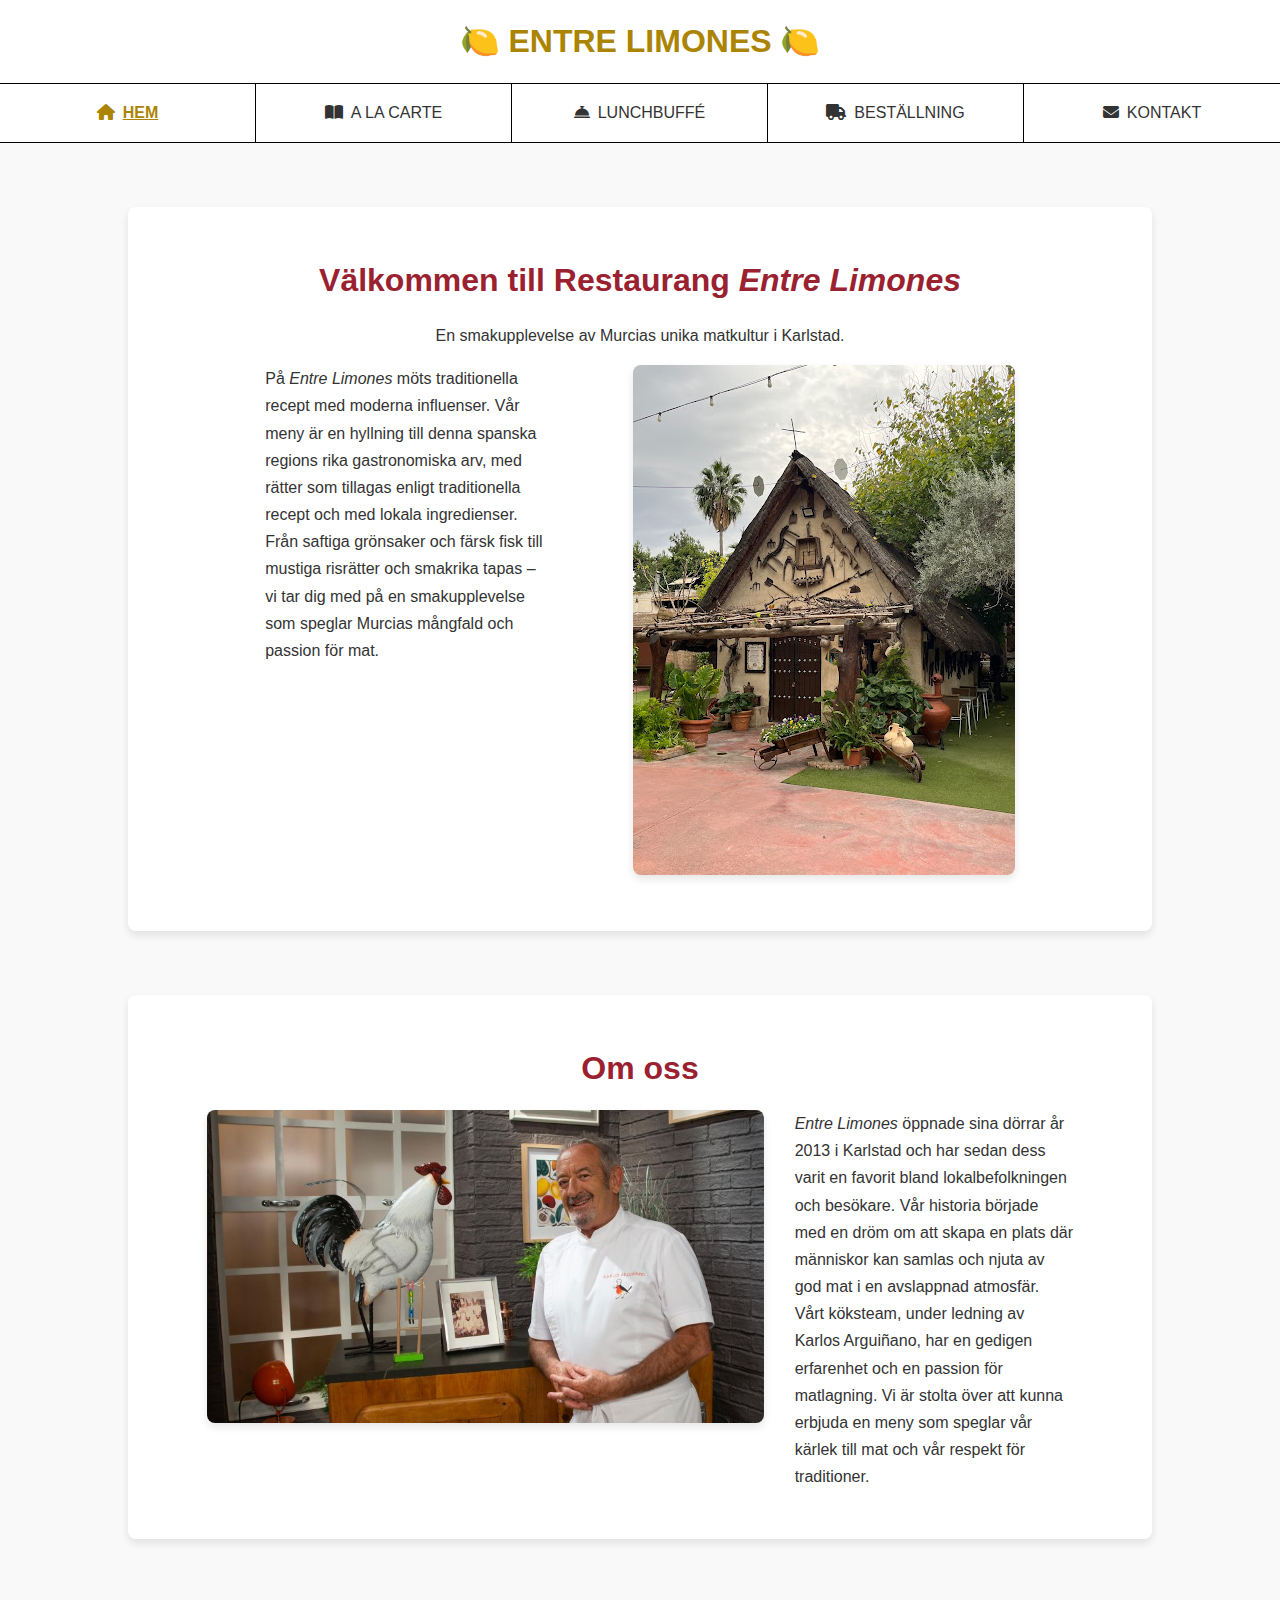
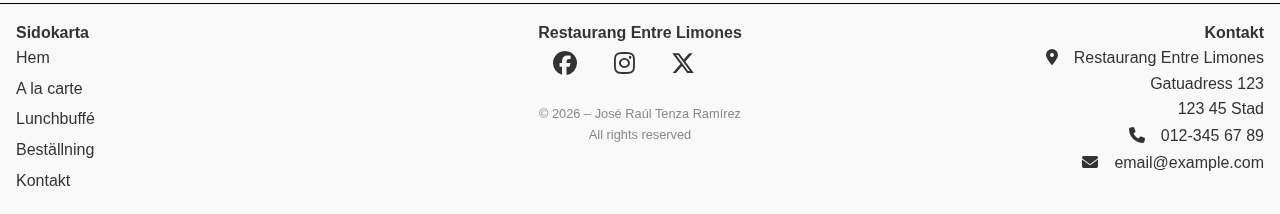
==== index.html @ 1cc20805 "Finish JSON and JS for menu, add a folder for html to the project" ====
<!DOCTYPE html>
<html lang="sv">
<head>
    <meta charset="UTF-8">
    <meta name="viewport" content="width=device-width, initial-scale=1.0">

    <link rel="stylesheet" href="https://cdnjs.cloudflare.com/ajax/libs/font-awesome/6.5.0/css/all.min.css">

    <link rel="stylesheet" href="./styles/index.css">
    <link rel="stylesheet" href="./styles/navbar-footer-styles.css">

    <script src="./scripts/script.js" defer></script>
    <script src="./scripts/navbar-script.js" defer></script>

    <title>Restaurang Entre Limones</title>
    
</head>

<body>

    <header class="header">
        <div class="logo-container">
            <a href="./index.html">
                <h1>🍋 Entre Limones 🍋</h1> <!-- Place for restaurant's logo -->
            </a>
        </div>
        <nav class="main-nav">
            <ul class="nav-list">
                <li class="nav-item">
                    <a href="./index.html" class="nav-link">
                        <i class="fas fa-home"></i>Hem
                    </a>
                </li>
                <li class="nav-item">
                    <a href="./HTML/menu.html" class="nav-link">
                        <i class="fas fa-book-open"></i>A la carte
                    </a>
                </li>
                <li class="nav-item">
                    <a href="./HTML/lunchbuffe.html" class="nav-link">
                        <i class="fas fa-concierge-bell"></i>Lunchbuffé
                    </a>
                </li>
                <li class="nav-item">
                    <a href="./HTML/order.html" class="nav-link">
                        <i class="fas fa-truck"></i>Beställning
                    </a>
                </li>
                <li class="nav-item">
                    <a href="./HTML/contact.html" class="nav-link">
                        <i class="fas fa-envelope"></i>Kontakt
                    </a>
                </li>
            </ul>
        </nav>
        <button class="nav-toggle" aria-label="Toggle Navigation" aria-expanded="false">
            <span class="line"></span>
            <span class="line"></span>
            <span class="line"></span>
        </button>
    </header>

    <main>

        <section class="presentation container">
            <h2>Välkommen till Restaurang <em>Entre Limones</em></h2>
            <p>En smakupplevelse av Murcias unika matkultur i Karlstad.</p>

            <div class="flex-container">

                <div class="presentation-text">
                    <p>På <em>Entre Limones</em> möts traditionella recept med moderna influenser. Vår meny är en hyllning till denna spanska regions rika gastronomiska arv, med rätter som tillagas enligt traditionella recept och med lokala ingredienser. Från saftiga grönsaker och färsk fisk till mustiga risrätter och smakrika tapas – vi tar dig med på en smakupplevelse som speglar Murcias mångfald och passion för mat.</p>
                </div>
                <div class="presentation img-comtainer">
                    <img src="./media/Barraca.jpeg" alt="Bild av typisk 'barraca' från Murcia">
                </div>

            </div>

        </section>

        <section class="about-us container">
            <h2>Om oss</h2>

            <div class="flex-container">

                <div class="about-us img-container">
                    <img src="./media/arguinano.jpeg" alt="Bild av kökschefen, Karlos Arguiñano">
                </div>
                <div class="about-us-text">
                    <p><em>Entre Limones</em> öppnade sina dörrar år 2013 i Karlstad och har sedan dess varit en favorit bland lokalbefolkningen och besökare. Vår historia började med en dröm om att skapa en plats där människor kan samlas och njuta av god mat i en avslappnad atmosfär.</p>
                    <p>Vårt köksteam, under ledning av Karlos Arguiñano, har en gedigen erfarenhet och en passion för matlagning. Vi är stolta över att kunna erbjuda en meny som speglar vår kärlek till mat och vår respekt för traditioner.</p>
                </div>

            </div>

        </section>
    
    </main>

    <footer>
        <div class="footer-container">

            <div class="footer-column-1">
                <h4>Sidokarta</h4>
                <ul class="footer-sidokarta">
                <li><a href="./index.html">Hem</a></li>
                <li><a href="./HTML/menu.html">A la carte</a></li>
                <li><a href="./HTML/lunchbuffe.html">Lunchbuffé</a></li>
                <li><a href="./HTML/order.html">Beställning</a></li>
                <li><a href="./HTML/contact.html">Kontakt</a></li>
                </ul>
            </div>
    
            <div class="footer-column-2">
                <h4>Restaurang Entre Limones</h4>
                <div class="social-icons">
                    <a href="https://www.facebook.com" target="_blank"><i class="fa-brands fa-facebook"></i></a>
                    <a href="https://www.instagram.com" target="_blank"><i class="fa-brands fa-instagram"></i></a>
                    <a href="https://www.x.com" target="_blank"><i class="fa-brands fa-x-twitter"></i></a>
                </div>
                <div class="copyright">
                    <p>&copy; <span id="copyright-year"></span> – José Raúl Tenza Ramírez<br>All rights reserved</p>
                </div>
            </div>

            <div class="footer-column-3">
                <h4>Kontakt</h4>
                <address>
                    <i class="fas fa-map-marker-alt"></i>Restaurang Entre Limones<br>
                    Gatuadress 123<br>
                    123 45 Stad<br>
                </address>
                <p><a href="tel:+46123456789"><i class="fas fa-phone"></i>012-345 67 89</a></p>
                <p><a href="mailto:email@example.com"><i class="fas fa-envelope"></i>email@example.com</a></p>
            </div>

        </div>
    </footer>

</body>
</html>
---- styles/index.css ----
* {
    box-sizing: border-box;
    margin: 0;
    padding: 0;
}

body {
    font-family: 'Arial', sans-serif;
    line-height: 1.6;
    background-color: #f9f9f9;
    color: #333;
    width: 100vw;
    min-height: 100vh;

}

/* ––– */

.container {
    width: 80%;
    max-width: 1200px;
    margin: 4em auto;
    padding: 3em;
    background-color: #fff;
    border-radius: 8px;
    box-shadow: 0 4px 8px rgba(0, 0, 0, 0.1);
}

h2 {
    color: #9a2130;
    padding-bottom: 1em;
    text-align: center;
    font-size: 2em;
    width: 100%;
}

p {
    line-height: 1.7;
}

em {
    font-style: italic;
}

section {
    padding-bottom: 3em;
}

.container {
    display: flex;
    flex-direction: column;
    align-items: center;
}

.presentation.container > h2,
.about-us.container > h2 {
    width: 100%;
    padding-bottom: 0.5em;
}

.presentation.container > p:first-of-type {
    text-align: center;
    width: 100%;
    padding-bottom: 1em;
}

.flex-container {
    display: flex;
    justify-content: space-evenly;
    align-items: flex-start;
    width: 100%;
}

.presentation-text,
.about-us-text {
    width: 30%;
    text-align: left;
}

.img-container {
    width: 60%;
}

img {
    max-width: 100%;
    height: auto;
    border-radius: 8px;
    box-shadow: 0 4px 8px rgba(0, 0, 0, 0.1);
}

/* Responsiv design */
@media (max-width: 768px) {
    .container {
        width: 90%;
        padding: 2em;
    }

    .flex-container {
        flex-direction: column;
    }

    .presentation-text,
    .about-us-text,
    .img-container {
        width: 100%;
    }

    .presentation-text,
    .about-us-text {
        padding-bottom: 1em;
    }
}
---- styles/navbar-footer-styles.css ----
/* –––––––– Navbar –––––––––––––– */
.header{
  display: flex;
  flex-direction: column;
  background-color: #fff;
  width: 100%;
  position: relative;
}

.header .logo-container{
  width: 100%;
  text-align: center;
  padding: 1em 0;
}

.logo-container a {
  text-align: center;
  text-decoration: none;
  text-transform: uppercase;
  color: #ab8402;
  transition: color 0.3s ease;
}

.logo-container a:hover {
  color: #ffc400;
}

.main-nav {
  width: 100%;
  display: flex;
}

.main-nav.active {
  display: flex;
  flex-direction: column;
  position: absolute;
  top: 100%;
  left: 0;
  width: 100%;
  background-color: transparent;
  backdrop-filter: blur(10px);
  z-index: 10;
}

.nav-list {
  width: 100%;
  display: grid;
  list-style: none;
  grid-template-columns: repeat(5, 1fr);
  grid-template-rows: 1fr;
  border-top: 1px solid #000;
  border-bottom: 1px solid #000;
  justify-content: space-between;
}

.nav-item {
  text-align: center;
  border-right: 1px solid #000;
}

.nav-item:last-child {
  border-right: none;
}

.nav-link {
  display: block;
  padding: 1em;
  text-decoration: none;
  text-transform: uppercase;
  color: inherit;
  transition: color 0.3s ease;
}

.nav-link i {
  margin-right: 0.5em;
}

.nav-link:hover{
  color: #ffc400;
}

.nav-link.current{
  color: #ab8402;
  text-decoration: underline;
  font-weight: bold;
}

.nav-toggle {
  display: none; /* Default hidden */
}

/* ––––––––– Footer ––––––––––––– */
footer {
  background-color: transparent;
  backdrop-filter: blur(10px);
  margin-top: 1em;
  padding: 1em;
  bottom: 0;
  width: 100%;
  z-index: 100;
  border-top: 1px solid black;
}

.footer-container {
  width: 100%;
  display: grid;
  grid-template-columns: repeat(3, 1fr);
}

.footer-column-1 {
  text-align: left;
}

.footer-column-2 {
  text-align: center;
}

.footer-column-3 {
  text-align: right;
}

footer h3 {
  padding-bottom: 0.6em;
  font-size: 1.2em;
}

.footer-sidokarta {
  list-style: none;
  padding: 0;
}

.footer-sidokarta li {
  margin-bottom: 5px;
}

.footer-sidokarta a {
  color: inherit;
  text-decoration: none;
}

.footer-sidokarta a:hover {
color: #ffc400;
}

.social-icons a {
  display: inline-block;
  margin-right: 2rem;
  font-size: 1.5em; /* Adjust icon size */
  color: inherit; /* Icon color */
}

.social-icons a:hover {
  color: #ffc400;
}

.copyright {
  font-size: 0.8em;
  color: #888;
  text-align: center;
  padding-top: 1.5em;
}

.footer-column-3 address {
  font-style: normal;
}
.footer-column-3 i {
  margin-right: 1rem; 
}

.footer-column-3 a {
  color: inherit;
  text-decoration: none;
  cursor: pointer;
}

.footer-column-3 a:hover {
  color: #ffc400;
}


/* –––––––––––– Responsive adjustments ––––––––––––––– */

/* Media query for smaller screens */
@media (max-width: 768px) {
  .header {
    width: 100%;
  }

  .logo-container {
    width: 100%;
    display: flex;
    justify-content: center;
  }

  .nav-list {
    display: none; /* Hidden for samll screens */
    transform: translateY(-100%); /* Initial off-screen position */
    opacity: 0;
    transition: transform 0.3s ease, opacity 0.3s ease;
  }

  .main-nav.active .nav-list {
    display: flex;
    flex-direction: column;
    width: 100%;
    transform: translateY(0); /* Bring menu into view */
    opacity: 1; /* Make menu visible */
    position: sticky;
    top: 0;
    background-color: transparent;
    backdrop-filter: blur(10px);
    z-index: 10;
    transition: transform 0.3s ease, opacity 0.3s ease;
  }

  .nav-item {
    border-bottom: 1px solid #000;
  }

  .nav-item:last-child {
    border-bottom: none;
  }
  
  .nav-link.current{
    color: #ab8402;
    text-decoration: underline;
    font-weight: bold;
  }
  
  .nav-toggle {
    display: flex;
    flex-direction: column;
    justify-content: space-between;
    background: transparent;
    border: none;
    cursor: pointer;
    padding: 0;
    width: 25px;
    height: 20px;
    position: fixed;
    left: 15px;
    top: 20px;
    z-index: 11;
  }

  .nav-toggle .line {
    width: 100%;
    height: 3px;
    background-color: #000;
    border-radius: 2px;
    transition: all 0.3s ease;
  }

  /* Hamburger to X animation */

  .nav-toggle.active .line:nth-child(1) {
    transform: rotate(45deg);
    transform-origin: top left;
  }

  .nav-toggle.active .line:nth-child(2) {
    width: 0;
  }

  .nav-toggle.active .line:nth-child(3) {
    transform: rotate(-45deg);
    transform-origin: bottom left;
  }

  /* Footer */

  footer {
    bottom: 0;
    padding: 0.9em;
    border-top: 1px solid black;
  }

  .footer-container {
    grid-template-columns: 1fr;
  }

  .footer-column-2,
  .footer-column-3 {
    text-align: center;
  }

  .footer-column-1 { /* Hide sitemap in smaller screens */
    display: none;
  }
}

/* Notes:
– Animación depegar nav-list en @media query
- nav-list sticky in @media query
 */
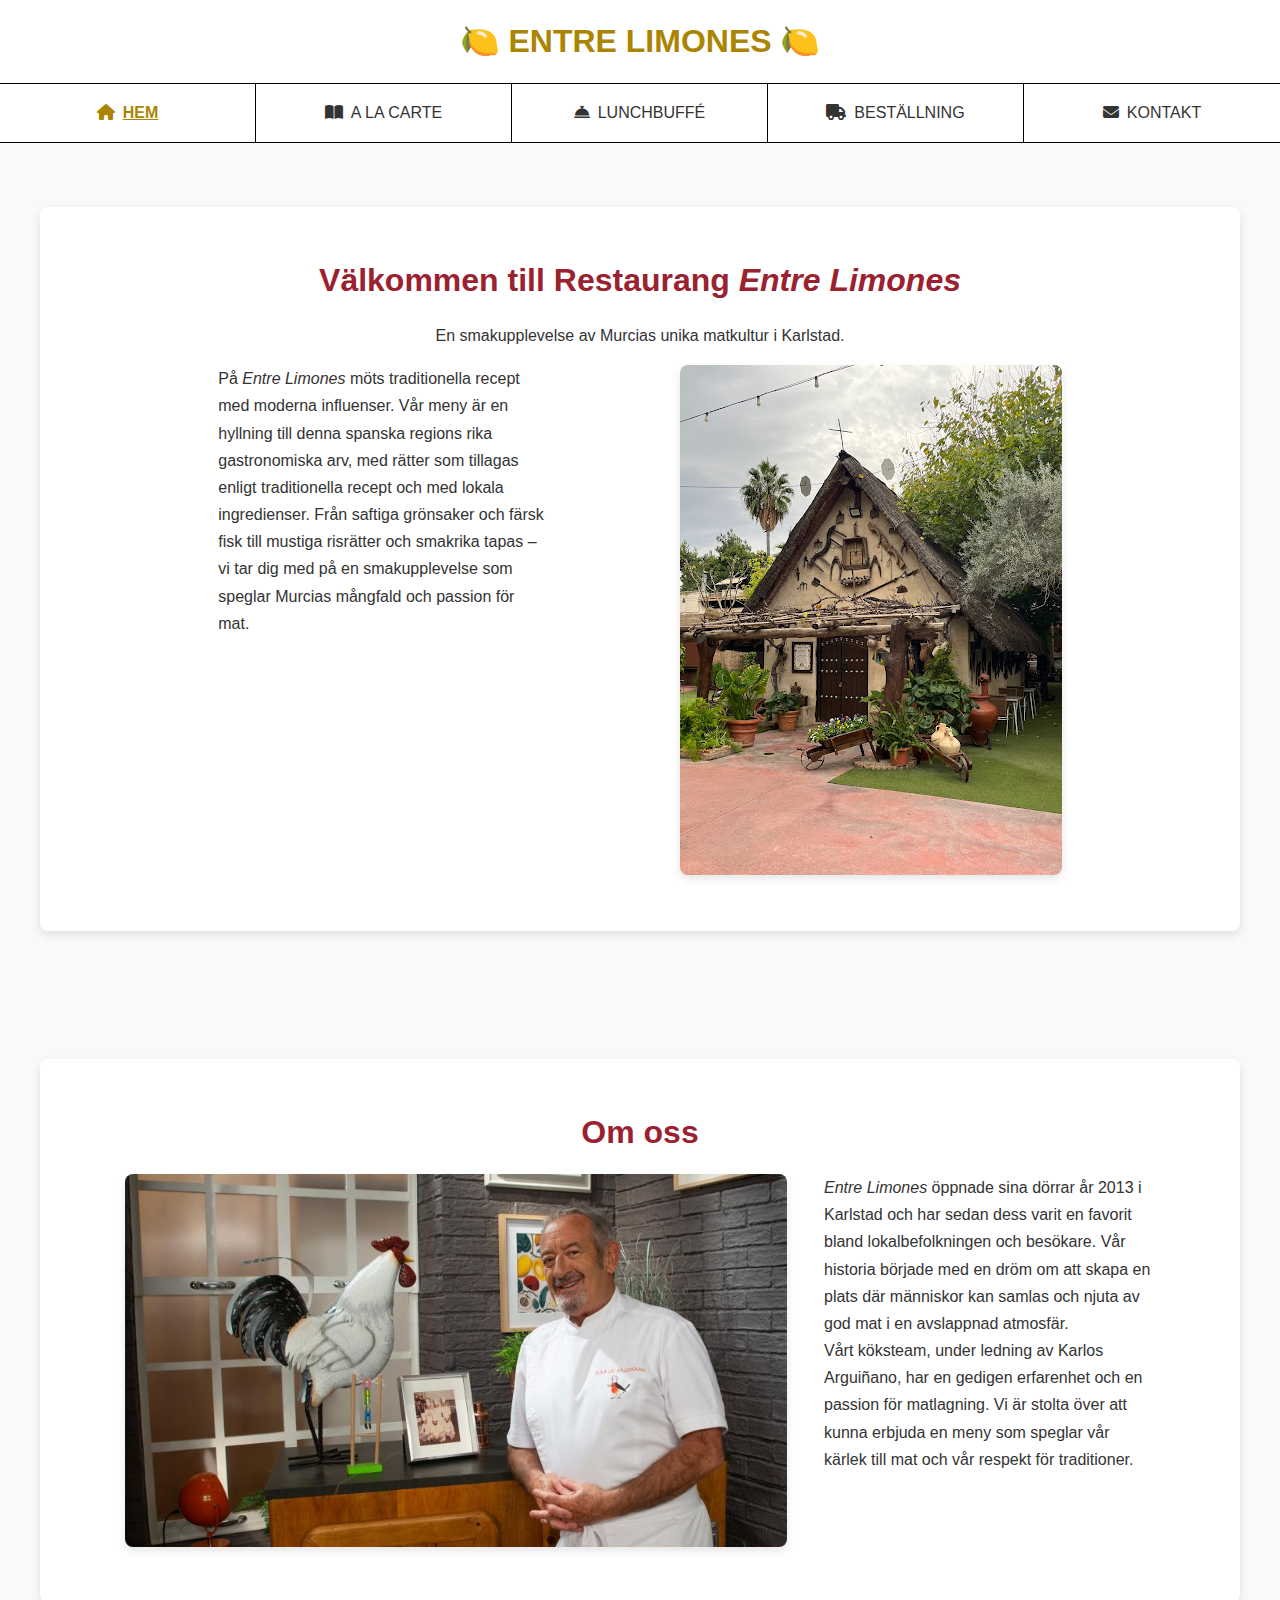
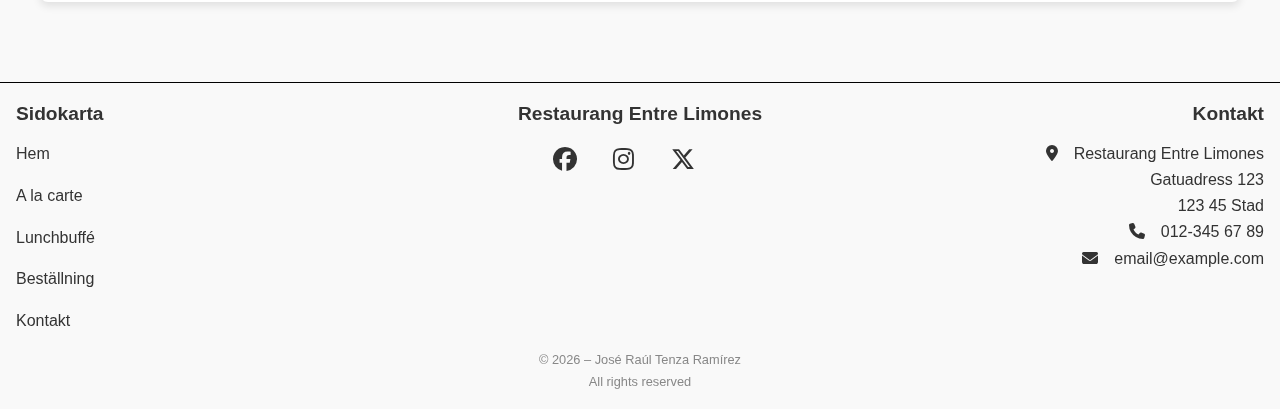
==== commit 54503a58: "fix minor details in footer and finish JS and JSON for lunchbuffe" ====
--- a/index.html
+++ b/index.html
@@ -113,14 +113,11 @@
             </div>
     
             <div class="footer-column-2">
-                <h4>Restaurang Entre Limones</h4>
+                <a href="./index.html"><h4>Restaurang Entre Limones</h4></a>
                 <div class="social-icons">
                     <a href="https://www.facebook.com" target="_blank"><i class="fa-brands fa-facebook"></i></a>
                     <a href="https://www.instagram.com" target="_blank"><i class="fa-brands fa-instagram"></i></a>
                     <a href="https://www.x.com" target="_blank"><i class="fa-brands fa-x-twitter"></i></a>
-                </div>
-                <div class="copyright">
-                    <p>&copy; <span id="copyright-year"></span> – José Raúl Tenza Ramírez<br>All rights reserved</p>
                 </div>
             </div>
 
@@ -136,7 +133,11 @@
             </div>
 
         </div>
+
+        <div class="copyright-container">
+            <p>&copy; <span id="copyright-year"></span> – José Raúl Tenza Ramírez<br>All rights reserved</p>
+        </div>
+        
     </footer>
-
 </body>
 </html>--- a/styles/index.css
+++ b/styles/index.css
@@ -14,10 +14,17 @@
 
 }
 
-/* ––– */
+main {
+    width: 100%;
+    display: flex;
+    justify-content: space-around;
+    flex-direction: column;
+}
+
+/* –––––––––– */
 
 .container {
-    width: 80%;
+    width: 85%;
     max-width: 1200px;
     margin: 4em auto;
     padding: 3em;
@@ -50,6 +57,7 @@
     display: flex;
     flex-direction: column;
     align-items: center;
+    width: 100%;
 }
 
 .presentation.container > h2,
--- a/styles/navbar-footer-styles.css
+++ b/styles/navbar-footer-styles.css
@@ -18,11 +18,11 @@
   text-decoration: none;
   text-transform: uppercase;
   color: #ab8402;
-  transition: color 0.3s ease;
 }
 
 .logo-container a:hover {
   color: #ffc400;
+  transition: color 0.3s ease;
 }
 
 .main-nav {
@@ -56,6 +56,7 @@
 .nav-item {
   text-align: center;
   border-right: 1px solid #000;
+  position: relative;
 }
 
 .nav-item:last-child {
@@ -68,18 +69,21 @@
   text-decoration: none;
   text-transform: uppercase;
   color: inherit;
-  transition: color 0.3s ease;
 }
 
 .nav-link i {
-  margin-right: 0.5em;
-}
-
-.nav-link:hover{
-  color: #ffc400;
-}
-
-.nav-link.current{
+  padding-right: 0.5em;
+}
+
+.nav-link:hover ,
+.dropdown-content a:hover{
+  color: #ffc400;
+  font-weight: bold;
+  cursor: pointer;
+  transition: color 0.3s ease;
+}
+
+.nav-link.current {
   color: #ab8402;
   text-decoration: underline;
   font-weight: bold;
@@ -89,8 +93,45 @@
   display: none; /* Default hidden */
 }
 
+/* Dropdown Styles */
+.dropdown-content {
+  display: none;
+  position: absolute;
+  background-color: transparent;
+  backdrop-filter: blur(10px);
+  width: 100%;
+  border: 1px solid #000;
+  box-shadow: 0px 8px 16px 0px rgba(0, 0, 0, 0.2);
+  z-index: 1;
+  left: 0;
+}
+
+.dropdown-content a {
+  color: inherit;
+  padding: 1em 1.3em;
+  text-decoration: none;
+  text-transform: uppercase;
+  display: block;
+  text-align: center;
+  border-bottom: 1px solid #000;
+}
+
+.dropdown-content a:last-child {
+  border-bottom: none;
+}
+
+.nav-item.dropdown:hover .dropdown-content {
+  display: block;
+}
+
+.nav-item.dropdown .nav-link {
+    cursor: pointer;
+}
+
+
 /* ––––––––– Footer ––––––––––––– */
 footer {
+  color: #333;
   background-color: transparent;
   backdrop-filter: blur(10px);
   margin-top: 1em;
@@ -105,6 +146,7 @@
   width: 100%;
   display: grid;
   grid-template-columns: repeat(3, 1fr);
+  gap: 20px;
 }
 
 .footer-column-1 {
@@ -119,9 +161,10 @@
   text-align: right;
 }
 
-footer h3 {
+footer h4 {
   padding-bottom: 0.6em;
   font-size: 1.2em;
+  margin-top: 0;
 }
 
 .footer-sidokarta {
@@ -130,7 +173,7 @@
 }
 
 .footer-sidokarta li {
-  margin-bottom: 5px;
+  margin-bottom: 1em;
 }
 
 .footer-sidokarta a {
@@ -139,44 +182,60 @@
 }
 
 .footer-sidokarta a:hover {
-color: #ffc400;
+  text-decoration: underline;
+  cursor: pointer;
+  color: #ffc400;
+  transition: text-decoration 0.3s ease;
+}
+
+.footer-column-2 a {
+  color: inherit;
+  text-decoration: none;
+}
+
+.footer-column-2 a:hover {
+  cursor: pointer;
+  color: #ffc400;
+  text-decoration: underline;
+  transition: color 0.3s ease;
 }
 
 .social-icons a {
   display: inline-block;
   margin-right: 2rem;
-  font-size: 1.5em; /* Adjust icon size */
-  color: inherit; /* Icon color */
+  font-size: 1.5em;
+  color: inherit;
 }
 
 .social-icons a:hover {
   color: #ffc400;
-}
-
-.copyright {
+  transition: color 0.3s ease;
+}
+
+.footer-column-3 address {
+  font-style: normal;
+}
+.footer-column-3 i {
+  margin-right: 1rem; 
+}
+
+.footer-column-3 a {
+  color: inherit;
+  text-decoration: none;
+}
+
+.footer-column-3 a:hover {
+  text-decoration: underline;
+  cursor: pointer;
+  color: #ffc400;
+  transition: color 0.3s ease;
+}
+
+.copyright-container {
   font-size: 0.8em;
   color: #888;
   text-align: center;
-  padding-top: 1.5em;
-}
-
-.footer-column-3 address {
-  font-style: normal;
-}
-.footer-column-3 i {
-  margin-right: 1rem; 
-}
-
-.footer-column-3 a {
-  color: inherit;
-  text-decoration: none;
-  cursor: pointer;
-}
-
-.footer-column-3 a:hover {
-  color: #ffc400;
-}
-
+}
 
 /* –––––––––––– Responsive adjustments ––––––––––––––– */
 
@@ -277,6 +336,7 @@
 
   .footer-container {
     grid-template-columns: 1fr;
+    gap: 10px;
   }
 
   .footer-column-2,
@@ -286,6 +346,10 @@
 
   .footer-column-1 { /* Hide sitemap in smaller screens */
     display: none;
+  }
+
+  .social-icons a {
+    margin-right: 1rem;
   }
 }
 
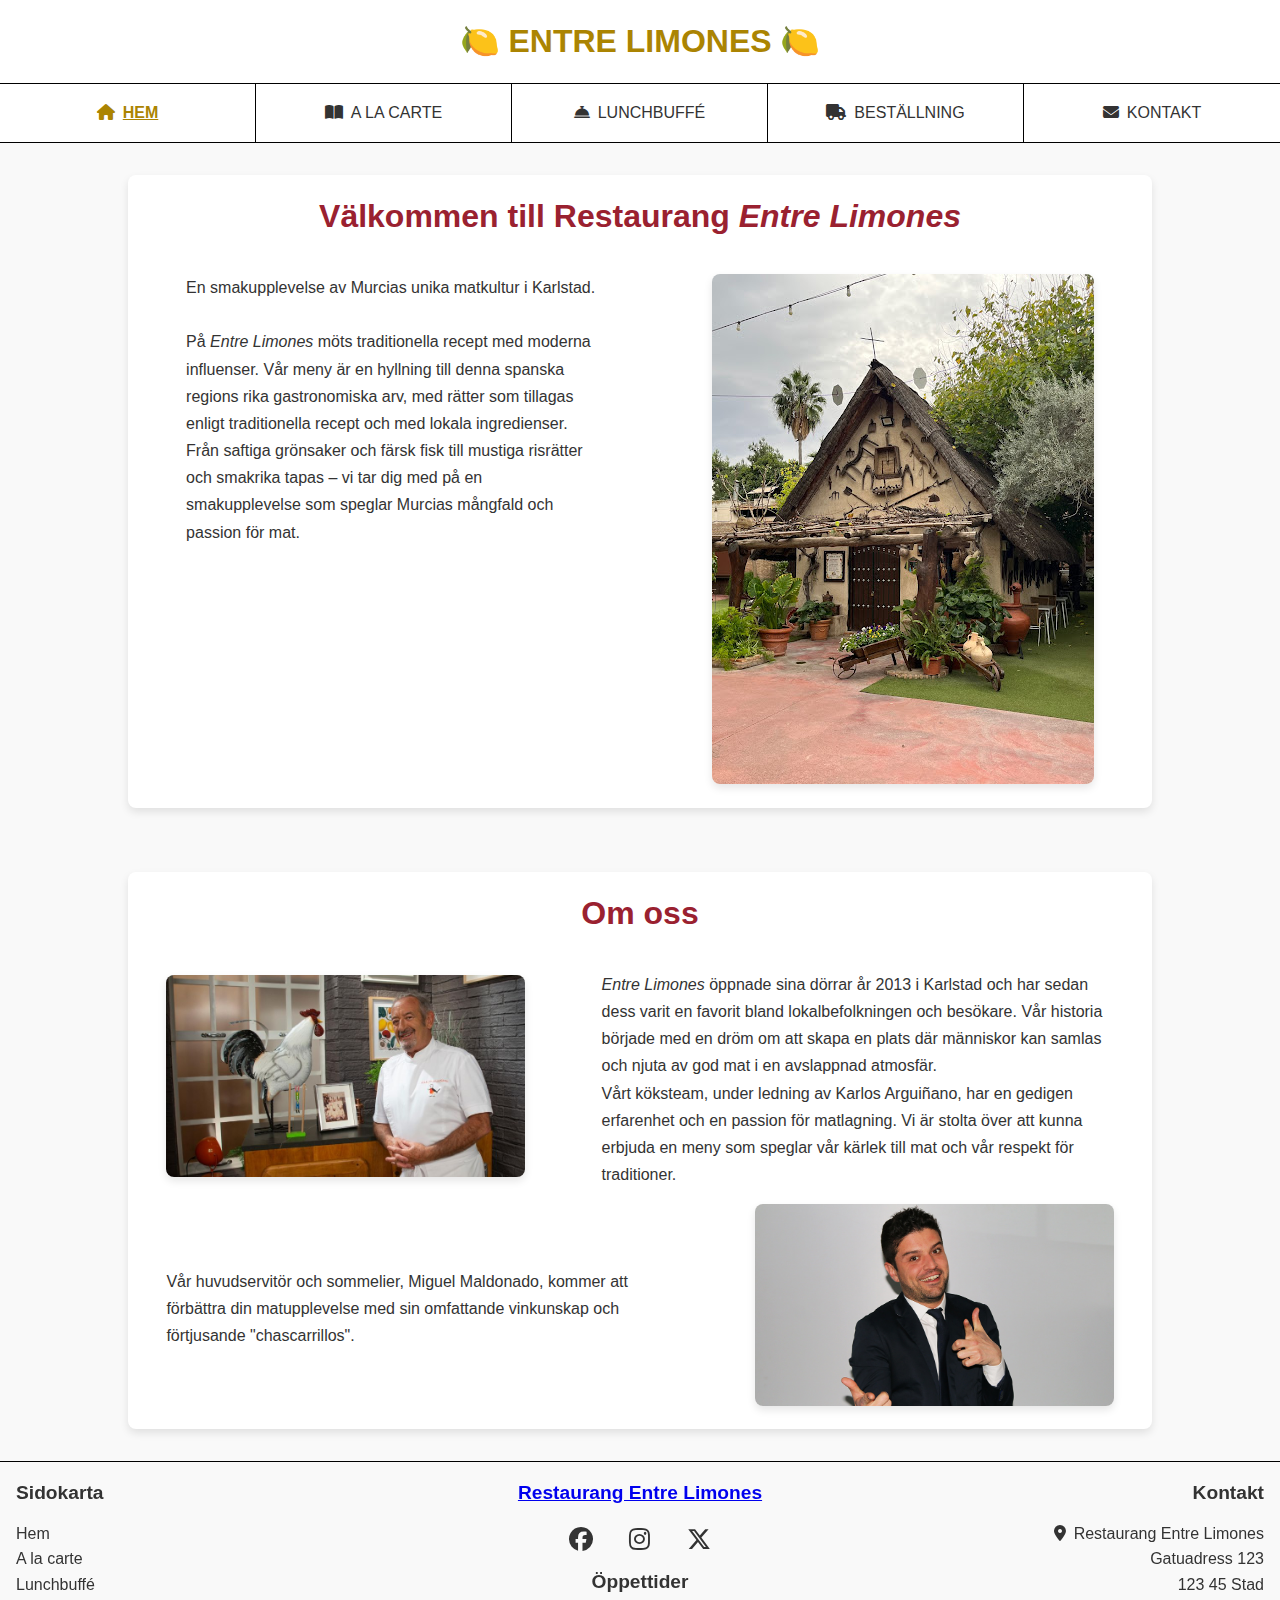
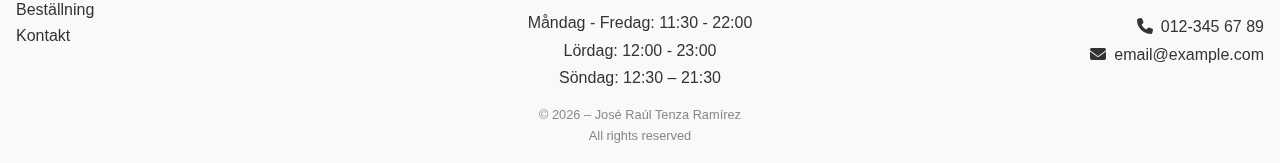
==== commit 45383803: "Add sommelier to index, fix layout footer and worked in navbar; and added drinks section to menu" ====
--- a/index.html
+++ b/index.html
@@ -9,7 +9,6 @@
     <link rel="stylesheet" href="./styles/index.css">
     <link rel="stylesheet" href="./styles/navbar-footer-styles.css">
 
-    <script src="./scripts/script.js" defer></script>
     <script src="./scripts/navbar-script.js" defer></script>
 
     <title>Restaurang Entre Limones</title>
@@ -31,9 +30,9 @@
                         <i class="fas fa-home"></i>Hem
                     </a>
                 </li>
-                <li class="nav-item">
+                <li class="nav-item dropdown">
                     <a href="./HTML/menu.html" class="nav-link">
-                        <i class="fas fa-book-open"></i>A la carte
+                        <i class="fas fa-book-open"></i>A la carte 
                     </a>
                 </li>
                 <li class="nav-item">
@@ -62,36 +61,51 @@
 
     <main>
 
-        <section class="presentation container">
+        <section class="presentation section-container">
             <h2>Välkommen till Restaurang <em>Entre Limones</em></h2>
-            <p>En smakupplevelse av Murcias unika matkultur i Karlstad.</p>
 
             <div class="flex-container">
-
                 <div class="presentation-text">
-                    <p>På <em>Entre Limones</em> möts traditionella recept med moderna influenser. Vår meny är en hyllning till denna spanska regions rika gastronomiska arv, med rätter som tillagas enligt traditionella recept och med lokala ingredienser. Från saftiga grönsaker och färsk fisk till mustiga risrätter och smakrika tapas – vi tar dig med på en smakupplevelse som speglar Murcias mångfald och passion för mat.</p>
+                    <p>
+                        En smakupplevelse av Murcias unika matkultur i Karlstad.
+                        <br><br>
+                        På <em>Entre Limones</em> möts traditionella recept med moderna influenser. 
+                        Vår meny är en hyllning till denna spanska regions rika gastronomiska arv, med rätter som tillagas enligt traditionella recept och med lokala ingredienser. 
+                        Från saftiga grönsaker och färsk fisk till mustiga risrätter och smakrika tapas – vi tar dig med på en smakupplevelse som speglar Murcias mångfald och passion för mat.
+                    </p>
                 </div>
-                <div class="presentation img-comtainer">
+                <div class="img-comtainer">
                     <img src="./media/Barraca.jpeg" alt="Bild av typisk 'barraca' från Murcia">
                 </div>
-
             </div>
 
         </section>
 
-        <section class="about-us container">
+        <section class="about-us section-container">
             <h2>Om oss</h2>
 
             <div class="flex-container">
-
-                <div class="about-us img-container">
+                <div class="img-container">
                     <img src="./media/arguinano.jpeg" alt="Bild av kökschefen, Karlos Arguiñano">
                 </div>
                 <div class="about-us-text">
-                    <p><em>Entre Limones</em> öppnade sina dörrar år 2013 i Karlstad och har sedan dess varit en favorit bland lokalbefolkningen och besökare. Vår historia började med en dröm om att skapa en plats där människor kan samlas och njuta av god mat i en avslappnad atmosfär.</p>
-                    <p>Vårt köksteam, under ledning av Karlos Arguiñano, har en gedigen erfarenhet och en passion för matlagning. Vi är stolta över att kunna erbjuda en meny som speglar vår kärlek till mat och vår respekt för traditioner.</p>
+                    <p>
+                        <em>Entre Limones</em> öppnade sina dörrar år 2013 i Karlstad och har sedan dess varit en favorit bland lokalbefolkningen och besökare. 
+                        Vår historia började med en dröm om att skapa en plats där människor kan samlas och njuta av god mat i en avslappnad atmosfär.
+                        <br>
+                        Vårt köksteam, under ledning av Karlos Arguiñano, har en gedigen erfarenhet och en passion för matlagning. 
+                        Vi är stolta över att kunna erbjuda en meny som speglar vår kärlek till mat och vår respekt för traditioner.
+                    </p>
                 </div>
+            </div>
 
+            <div class="flex-container">
+                <div class="about-us-text">
+                    <p>Vår huvudservitör och sommelier, Miguel Maldonado, kommer att förbättra din matupplevelse med sin omfattande vinkunskap och förtjusande "chascarrillos".</p>
+                </div>
+                <div class="img-container">
+                    <img src="./media/maldonado.jpeg" alt="Bild av sommelier, Miguel Maldonado">
+                </div>
             </div>
 
         </section>
@@ -99,11 +113,12 @@
     </main>
 
     <footer>
-        <div class="footer-container">
 
+        <div class="footer-columns-container">  
+            
             <div class="footer-column-1">
                 <h4>Sidokarta</h4>
-                <ul class="footer-sidokarta">
+                <ul class="footer-sitemap">
                 <li><a href="./index.html">Hem</a></li>
                 <li><a href="./HTML/menu.html">A la carte</a></li>
                 <li><a href="./HTML/lunchbuffe.html">Lunchbuffé</a></li>
@@ -113,11 +128,19 @@
             </div>
     
             <div class="footer-column-2">
-                <a href="./index.html"><h4>Restaurang Entre Limones</h4></a>
-                <div class="social-icons">
-                    <a href="https://www.facebook.com" target="_blank"><i class="fa-brands fa-facebook"></i></a>
-                    <a href="https://www.instagram.com" target="_blank"><i class="fa-brands fa-instagram"></i></a>
-                    <a href="https://www.x.com" target="_blank"><i class="fa-brands fa-x-twitter"></i></a>
+                <div class="footer-social">
+                    <a href="./index.html"><h4>Restaurang Entre Limones</h4></a>
+                    <div class="social-icons">
+                        <a href="https://www.facebook.com" target="_blank"><i class="fa-brands fa-facebook"></i></a>
+                        <a href="https://www.instagram.com" target="_blank"><i class="fa-brands fa-instagram"></i></a>
+                        <a href="https://www.x.com" target="_blank"><i class="fa-brands fa-x-twitter"></i></a>
+                    </div>
+                </div>
+                <div class="footer-oppening-hours">
+                    <h4>Öppettider</h4>
+                    <p>Måndag - Fredag: 11:30 - 22:00</p>
+                    <p>Lördag: 12:00 - 23:00</p>
+                    <p>Söndag: 12:30 – 21:30</p>
                 </div>
             </div>
 
--- a/styles/index.css
+++ b/styles/index.css
@@ -23,11 +23,14 @@
 
 /* –––––––––– */
 
-.container {
-    width: 85%;
+.section-container {
+    display: flex;
+    flex-direction: column;
+    align-items: center;
+    width: 80%;
     max-width: 1200px;
-    margin: 4em auto;
-    padding: 3em;
+    margin: 2em auto;
+    padding-top: 1em;
     background-color: #fff;
     border-radius: 8px;
     box-shadow: 0 4px 8px rgba(0, 0, 0, 0.1);
@@ -49,17 +52,6 @@
     font-style: italic;
 }
 
-section {
-    padding-bottom: 3em;
-}
-
-.container {
-    display: flex;
-    flex-direction: column;
-    align-items: center;
-    width: 100%;
-}
-
 .presentation.container > h2,
 .about-us.container > h2 {
     width: 100%;
@@ -74,19 +66,31 @@
 
 .flex-container {
     display: flex;
-    justify-content: space-evenly;
+    justify-content: space-around;
     align-items: flex-start;
     width: 100%;
+    padding-bottom: 1em;
 }
 
-.presentation-text,
+.flex-container:last-of-type {
+    padding-bottom: none;
+}
+
+.presentation-text {
+    width: 40%;
+    text-align: left;
+    align-self: flex-start;
+}
+
 .about-us-text {
-    width: 30%;
+    width: 50%;
     text-align: left;
+    align-self: center;
 }
 
 .img-container {
-    width: 60%;
+    width: 35%;
+    align-self: center;
 }
 
 img {
@@ -98,9 +102,9 @@
 
 /* Responsiv design */
 @media (max-width: 768px) {
-    .container {
+    .section-container {
         width: 90%;
-        padding: 2em;
+        padding: 1.3em;
     }
 
     .flex-container {
--- a/styles/navbar-footer-styles.css
+++ b/styles/navbar-footer-styles.css
@@ -4,6 +4,7 @@
   flex-direction: column;
   background-color: #fff;
   width: 100%;
+  height: 50%;
   position: relative;
 }
 
@@ -23,6 +24,14 @@
 .logo-container a:hover {
   color: #ffc400;
   transition: color 0.3s ease;
+}
+
+.nav-container {
+  height: 50%;
+  position: sticky;
+  top: 0;
+  z-index: 100;
+  background-color: #fff; /* <–– check */
 }
 
 .main-nav {
@@ -94,16 +103,47 @@
 }
 
 /* Dropdown Styles */
+.nav-item.dropdown {
+  display: flex;
+  justify-content: center;
+  position: relative;
+}
+
+.nav-link.dropbtn {
+  display: flex;
+  align-items: center;
+}
+
+.nav-link.dropbtn::after {
+  content: '';
+  width: 0;
+  height: 0;
+  border-left: 5px solid transparent;
+  border-right: 5px solid transparent;
+  border-top: 5px solid currentColor;
+  margin-left: .8em;
+  transition: transform 0.3s ease;
+}
+
+.nav-link.dropbtn[aria-expanded="true"]::after {
+  transform: rotate(180deg);
+}
+
+.nav-link.dropbtn i {
+  padding-right: 0.5em;
+}
+
 .dropdown-content {
   display: none;
   position: absolute;
+  top: 100%;
+  left: 0;
+  width: 100%;
   background-color: transparent;
   backdrop-filter: blur(10px);
-  width: 100%;
   border: 1px solid #000;
   box-shadow: 0px 8px 16px 0px rgba(0, 0, 0, 0.2);
-  z-index: 1;
-  left: 0;
+  z-index: 10;
 }
 
 .dropdown-content a {
@@ -120,10 +160,6 @@
   border-bottom: none;
 }
 
-.nav-item.dropdown:hover .dropdown-content {
-  display: block;
-}
-
 .nav-item.dropdown .nav-link {
     cursor: pointer;
 }
@@ -134,31 +170,23 @@
   color: #333;
   background-color: transparent;
   backdrop-filter: blur(10px);
-  margin-top: 1em;
   padding: 1em;
   bottom: 0;
   width: 100%;
   z-index: 100;
-  border-top: 1px solid black;
-}
-
-.footer-container {
-  width: 100%;
-  display: grid;
-  grid-template-columns: repeat(3, 1fr);
-  gap: 20px;
-}
-
-.footer-column-1 {
-  text-align: left;
-}
-
-.footer-column-2 {
-  text-align: center;
-}
-
+  border-top: 1px solid #000;
+}
+
+.footer-columns-container {
+  width: 100%;
+  display: flex;
+  justify-content: space-between;
+}
+
+.footer-column-1,
+.footer-column-2,
 .footer-column-3 {
-  text-align: right;
+  width: 33%;
 }
 
 footer h4 {
@@ -167,42 +195,42 @@
   margin-top: 0;
 }
 
-.footer-sidokarta {
+.footer-column-1 {
+  text-align: left;
+}
+
+.footer-sitemap {
   list-style: none;
   padding: 0;
 }
 
-.footer-sidokarta li {
-  margin-bottom: 1em;
-}
-
-.footer-sidokarta a {
+.footer-sitemap a {
   color: inherit;
   text-decoration: none;
 }
 
-.footer-sidokarta a:hover {
+.footer-sitemap a:hover {
   text-decoration: underline;
   cursor: pointer;
   color: #ffc400;
-  transition: text-decoration 0.3s ease;
-}
-
-.footer-column-2 a {
-  color: inherit;
-  text-decoration: none;
-}
-
-.footer-column-2 a:hover {
-  cursor: pointer;
-  color: #ffc400;
-  text-decoration: underline;
   transition: color 0.3s ease;
+}
+
+.footer-column-2 {
+  text-align: center;
+}
+
+.footer-social {
+  display: flex;
+  flex-direction: column;
+  align-items: center;
+  margin-bottom: .5em;
+  width: 100%;
 }
 
 .social-icons a {
   display: inline-block;
-  margin-right: 2rem;
+  margin: 0 1rem;
   font-size: 1.5em;
   color: inherit;
 }
@@ -212,11 +240,16 @@
   transition: color 0.3s ease;
 }
 
+.footer-column-3 {
+  text-align: right;
+}
+
 .footer-column-3 address {
   font-style: normal;
+  margin-bottom: 1em;
 }
 .footer-column-3 i {
-  margin-right: 1rem; 
+  margin-right: 0.5rem;
 }
 
 .footer-column-3 a {
@@ -232,10 +265,16 @@
 }
 
 .copyright-container {
+  display: flex;
+  flex-direction: column;
+  align-items: center;
   font-size: 0.8em;
   color: #888;
   text-align: center;
-}
+  width: 100%; 
+  margin-top: 1em;
+}
+
 
 /* –––––––––––– Responsive adjustments ––––––––––––––– */
 
@@ -328,32 +367,44 @@
 
   /* Footer */
 
-  footer {
-    bottom: 0;
-    padding: 0.9em;
-    border-top: 1px solid black;
-  }
-
-  .footer-container {
-    grid-template-columns: 1fr;
-    gap: 10px;
-  }
-
-  .footer-column-2,
-  .footer-column-3 {
+  .footer-columns-container {
+    flex-direction: column;
+    width: 100%;
+}
+
+.footer-column-1,
+.footer-column-2,
+.footer-column-3 {
+    width: 100%;
     text-align: center;
-  }
-
-  .footer-column-1 { /* Hide sitemap in smaller screens */
-    display: none;
-  }
-
-  .social-icons a {
-    margin-right: 1rem;
-  }
+}
+
+.footer-column-3 address {
+    text-align: center;
+}
+
+.footer-social {
+    order: 1;
+}
+
+.footer-oppening-hours {
+    order: 2;
+    margin-bottom: 1em;
+}
+
+.footer-column-3 {
+    order: 3;
+}
+
+.copyright-container {
+    order: 4;
+}
+
+.footer-column-1 {
+    display: none; /* Hide sitemap on mobiles */
+}
 }
 
 /* Notes:
 – Animación depegar nav-list en @media query
-- nav-list sticky in @media query
- */+- Sticky nav bar not working both in large and small screens */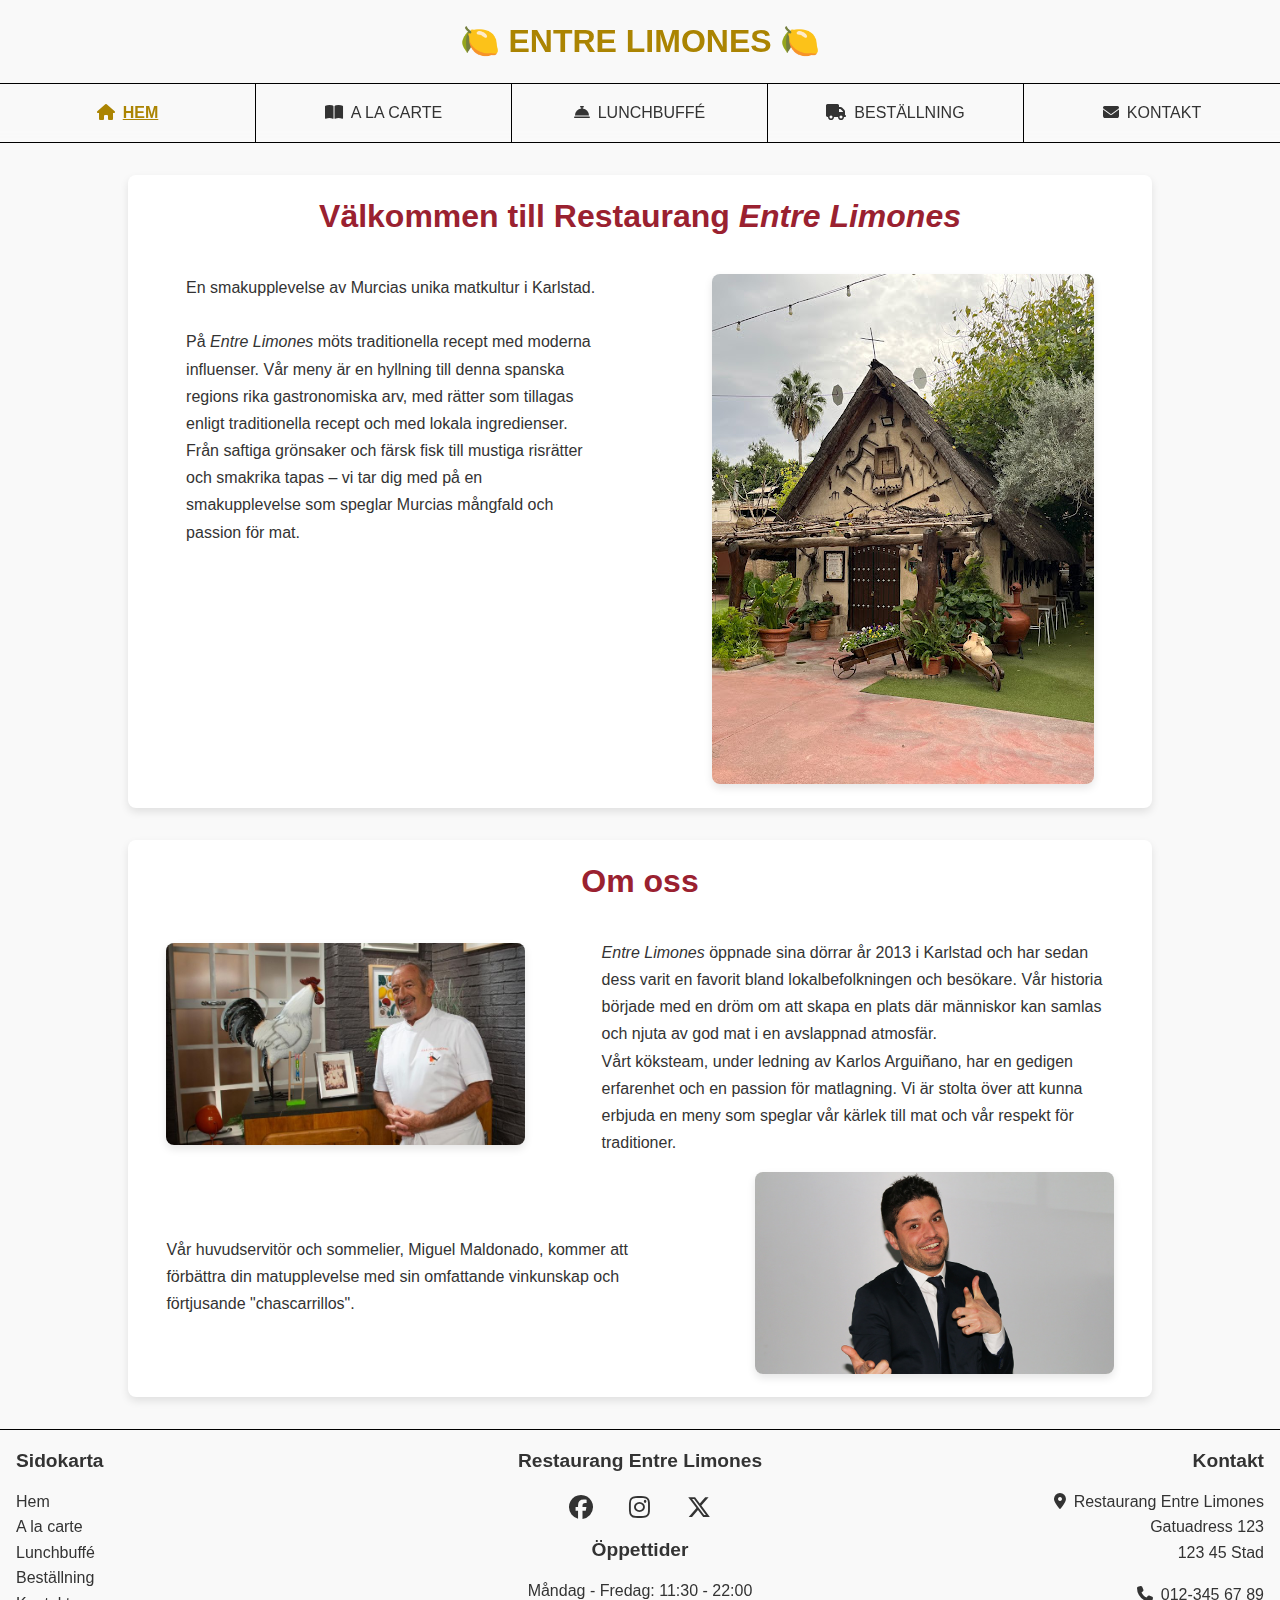
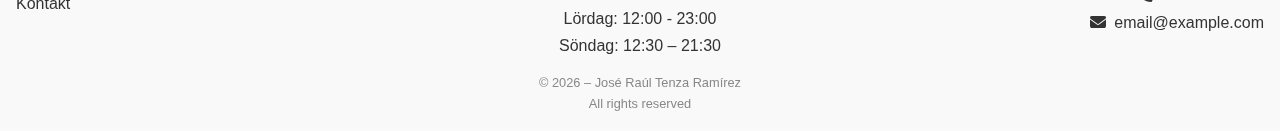
==== commit c8194946: "Add order JS and HTML, work in index, menu and lunchbuffe styles" ====
--- a/index.html
+++ b/index.html
@@ -61,7 +61,7 @@
 
     <main>
 
-        <section class="presentation section-container">
+        <section class="presentation">
             <h2>Välkommen till Restaurang <em>Entre Limones</em></h2>
 
             <div class="flex-container">
@@ -81,7 +81,7 @@
 
         </section>
 
-        <section class="about-us section-container">
+        <section class="about-us">
             <h2>Om oss</h2>
 
             <div class="flex-container">
--- a/styles/index.css
+++ b/styles/index.css
@@ -23,17 +23,21 @@
 
 /* –––––––––– */
 
-.section-container {
+section {
     display: flex;
     flex-direction: column;
     align-items: center;
     width: 80%;
     max-width: 1200px;
-    margin: 2em auto;
+    margin: 2em auto 0 auto;
     padding-top: 1em;
     background-color: #fff;
     border-radius: 8px;
     box-shadow: 0 4px 8px rgba(0, 0, 0, 0.1);
+}
+
+section:last-of-type {
+    margin-bottom: 2em;
 }
 
 h2 {
@@ -50,12 +54,6 @@
 
 em {
     font-style: italic;
-}
-
-.presentation.container > h2,
-.about-us.container > h2 {
-    width: 100%;
-    padding-bottom: 0.5em;
 }
 
 .presentation.container > p:first-of-type {
--- a/styles/navbar-footer-styles.css
+++ b/styles/navbar-footer-styles.css
@@ -2,9 +2,9 @@
 .header{
   display: flex;
   flex-direction: column;
-  background-color: #fff;
-  width: 100%;
-  height: 50%;
+  background-color: transparent;
+  backdrop-filter: blur(10px);
+  width: 100%;
   position: relative;
 }
 
@@ -24,14 +24,6 @@
 .logo-container a:hover {
   color: #ffc400;
   transition: color 0.3s ease;
-}
-
-.nav-container {
-  height: 50%;
-  position: sticky;
-  top: 0;
-  z-index: 100;
-  background-color: #fff; /* <–– check */
 }
 
 .main-nav {
@@ -46,8 +38,8 @@
   top: 100%;
   left: 0;
   width: 100%;
-  background-color: transparent;
-  backdrop-filter: blur(10px);
+  background-color: inherit;
+  backdrop-filter:inherit;
   z-index: 10;
 }
 
@@ -84,8 +76,7 @@
   padding-right: 0.5em;
 }
 
-.nav-link:hover ,
-.dropdown-content a:hover{
+.nav-link:hover {
   color: #ffc400;
   font-weight: bold;
   cursor: pointer;
@@ -102,70 +93,8 @@
   display: none; /* Default hidden */
 }
 
-/* Dropdown Styles */
-.nav-item.dropdown {
-  display: flex;
-  justify-content: center;
-  position: relative;
-}
-
-.nav-link.dropbtn {
-  display: flex;
-  align-items: center;
-}
-
-.nav-link.dropbtn::after {
-  content: '';
-  width: 0;
-  height: 0;
-  border-left: 5px solid transparent;
-  border-right: 5px solid transparent;
-  border-top: 5px solid currentColor;
-  margin-left: .8em;
-  transition: transform 0.3s ease;
-}
-
-.nav-link.dropbtn[aria-expanded="true"]::after {
-  transform: rotate(180deg);
-}
-
-.nav-link.dropbtn i {
-  padding-right: 0.5em;
-}
-
-.dropdown-content {
-  display: none;
-  position: absolute;
-  top: 100%;
-  left: 0;
-  width: 100%;
-  background-color: transparent;
-  backdrop-filter: blur(10px);
-  border: 1px solid #000;
-  box-shadow: 0px 8px 16px 0px rgba(0, 0, 0, 0.2);
-  z-index: 10;
-}
-
-.dropdown-content a {
-  color: inherit;
-  padding: 1em 1.3em;
-  text-decoration: none;
-  text-transform: uppercase;
-  display: block;
-  text-align: center;
-  border-bottom: 1px solid #000;
-}
-
-.dropdown-content a:last-child {
-  border-bottom: none;
-}
-
-.nav-item.dropdown .nav-link {
-    cursor: pointer;
-}
-
-
 /* ––––––––– Footer ––––––––––––– */
+
 footer {
   color: #333;
   background-color: transparent;
@@ -210,7 +139,6 @@
 }
 
 .footer-sitemap a:hover {
-  text-decoration: underline;
   cursor: pointer;
   color: #ffc400;
   transition: color 0.3s ease;
@@ -226,6 +154,17 @@
   align-items: center;
   margin-bottom: .5em;
   width: 100%;
+}
+
+.footer-social a {
+  color: inherit;
+  text-decoration: none;
+}
+
+.footer-social a:hover {
+  cursor: pointer;
+  color: #ffc400;
+  transition: color 0.3s ease;
 }
 
 .social-icons a {
@@ -236,6 +175,7 @@
 }
 
 .social-icons a:hover {
+  cursor: pointer;
   color: #ffc400;
   transition: color 0.3s ease;
 }
@@ -258,7 +198,6 @@
 }
 
 .footer-column-3 a:hover {
-  text-decoration: underline;
   cursor: pointer;
   color: #ffc400;
   transition: color 0.3s ease;
@@ -303,12 +242,8 @@
     width: 100%;
     transform: translateY(0); /* Bring menu into view */
     opacity: 1; /* Make menu visible */
-    position: sticky;
-    top: 0;
     background-color: transparent;
     backdrop-filter: blur(10px);
-    z-index: 10;
-    transition: transform 0.3s ease, opacity 0.3s ease;
   }
 
   .nav-item {
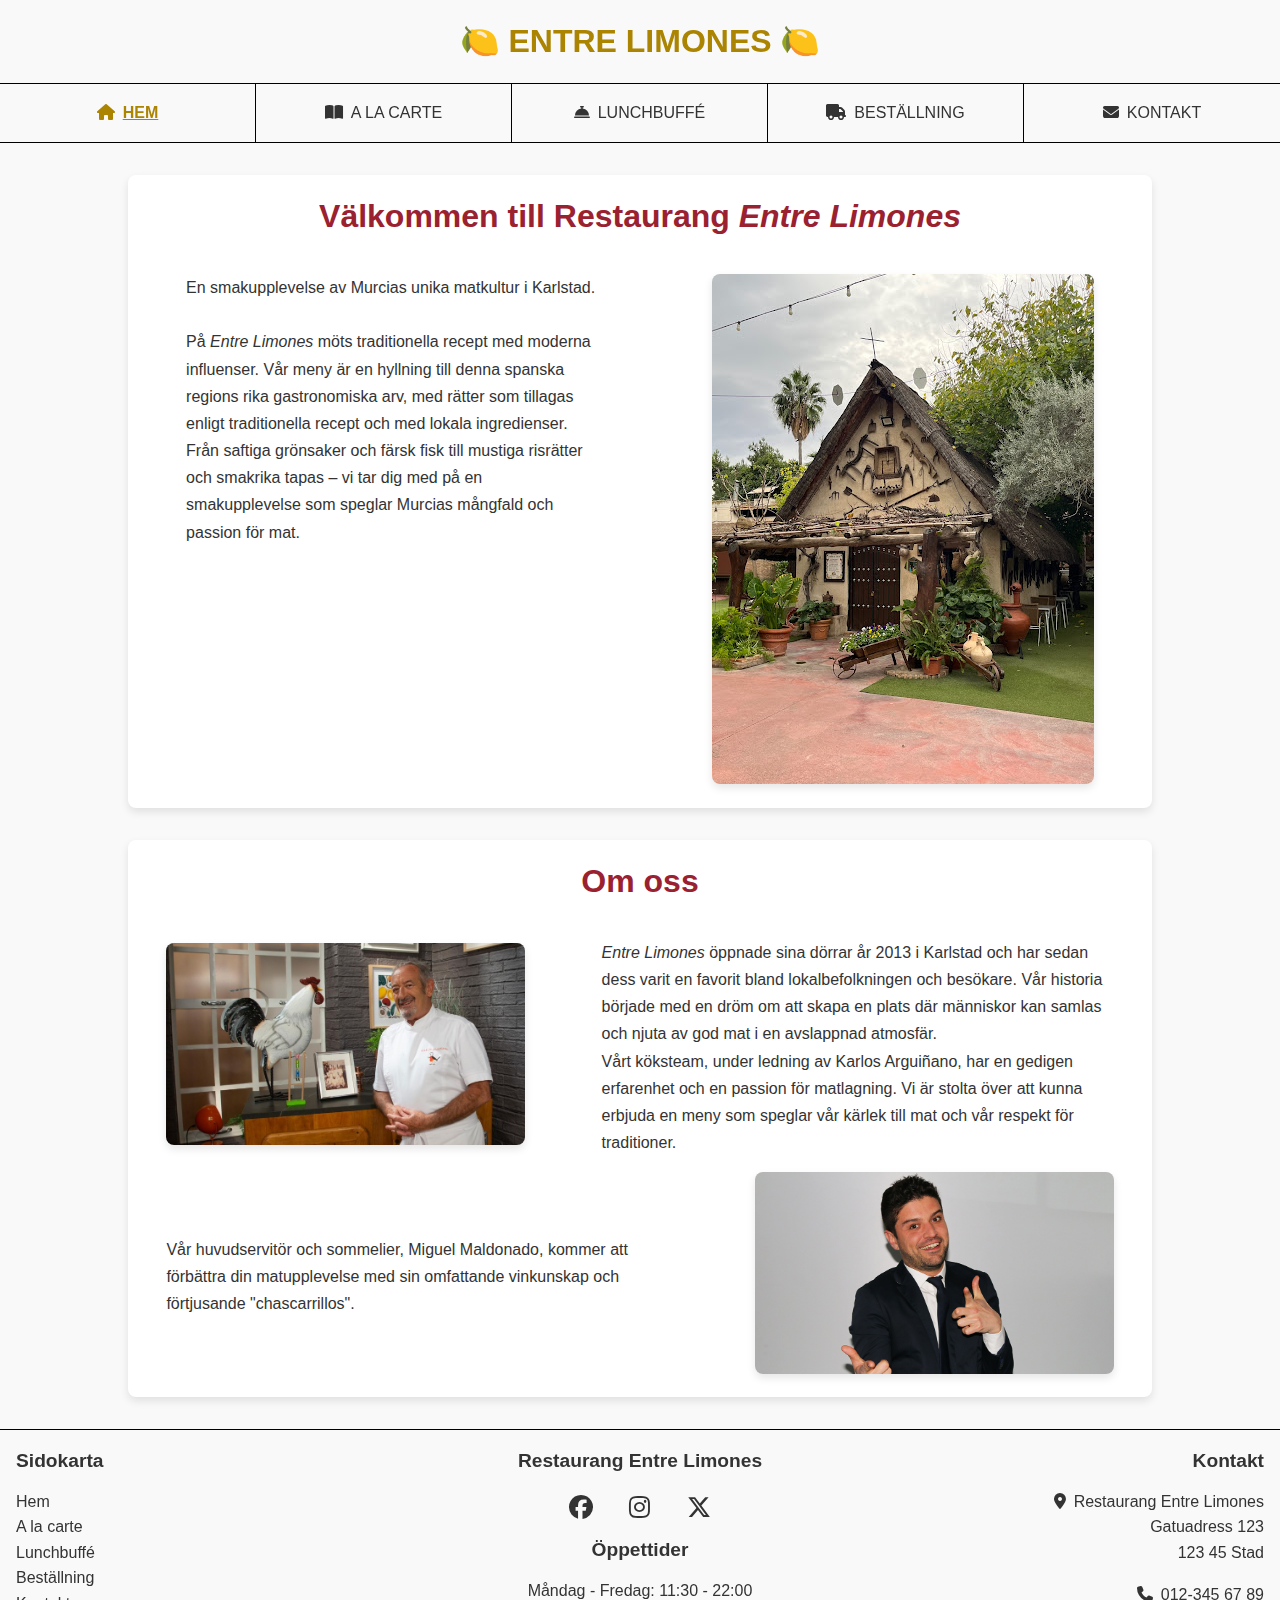
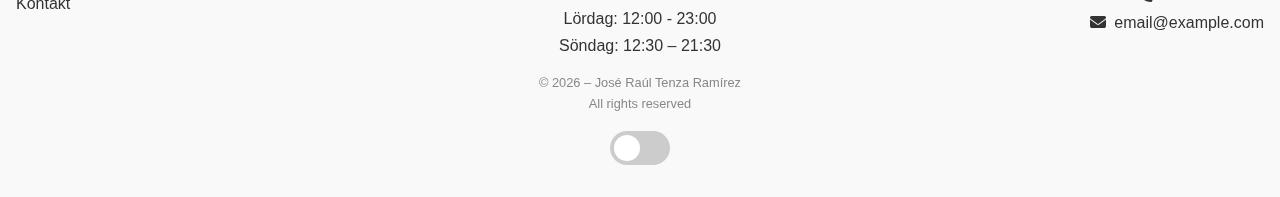
==== commit 37bb60ab: "Add dark theme in index, menu and lunchbuffe" ====
--- a/index.html
+++ b/index.html
@@ -160,6 +160,12 @@
         <div class="copyright-container">
             <p>&copy; <span id="copyright-year"></span> – José Raúl Tenza Ramírez<br>All rights reserved</p>
         </div>
+        <div class="theme-switch-wrapper">
+            <label class="theme-switch" for="checkbox">
+                <input type="checkbox" id="checkbox" />
+                <div class="slider round"></div>
+            </label>
+        </div>
         
     </footer>
 </body>
--- a/styles/index.css
+++ b/styles/index.css
@@ -119,4 +119,21 @@
     .about-us-text {
         padding-bottom: 1em;
     }
+}
+
+/* Dark Theme */
+@media (prefers-color-scheme: dark) {
+    body {
+        background-color: #1e1e1e ;
+        color: #e0e0e0; 
+    }
+
+    section {
+        background-color: #121212; /* Darker section background */
+        box-shadow: 0 4px 8px rgba(255, 255, 255, 0.1); /* Light shadow */
+    }
+
+    img {
+        box-shadow: 0 4px 8px rgba(255, 255, 255, 0.1); /* Light shadow for images */
+    }
 }--- a/styles/navbar-footer-styles.css
+++ b/styles/navbar-footer-styles.css
@@ -212,6 +212,63 @@
   text-align: center;
   width: 100%; 
   margin-top: 1em;
+}
+
+/* Theme Switch Styles */
+.theme-switch-wrapper {
+  display: flex;
+  align-items: center;
+  justify-content: center;
+  padding: 1em 0;
+}
+
+.theme-switch {
+  display: inline-block;
+  height: 34px;
+  position: relative;
+  width: 60px;
+}
+
+.theme-switch input {
+  display: none;
+}
+
+.slider {
+  background-color: #ccc;
+  bottom: 0;
+  cursor: pointer;
+  left: 0;
+  position: absolute;
+  right: 0;
+  top: 0;
+  transition: .4s;
+}
+
+.slider:before {
+  background-color: white;
+  bottom: 4px;
+  content: "";
+  height: 26px;
+  left: 4px;
+  position: absolute;
+  transition: .4s;
+  width: 26px;
+}
+
+input:checked + .slider {
+  background-color: #2196F3;
+}
+
+input:checked + .slider:before {
+  transform: translateX(26px);
+}
+
+.slider.round {
+  border-radius: 34px;
+}
+
+.slider.round:before {
+  border-radius: 50%;
 }
 
 
@@ -340,6 +397,72 @@
 }
 }
 
+/* Dark Theme */
+@media (prefers-color-scheme: dark) {
+  header,
+  footer {
+    color: #e0e0e0;
+}
+}
+/* Theme Switch Styles */
+.theme-switch-wrapper {
+  display: flex;
+  align-items: center;
+  justify-content: center;
+  padding: 1em 0;
+}
+
+.theme-switch {
+  display: inline-block;
+  height: 34px;
+  position: relative;
+  width: 60px;
+}
+
+.theme-switch input {
+  display: none;
+}
+
+.slider {
+  background-color: #ccc;
+  bottom: 0;
+  cursor: pointer;
+  left: 0;
+  position: absolute;
+  right: 0;
+  top: 0;
+  transition: .4s;
+}
+
+.slider:before {
+  background-color: white;
+  bottom: 4px;
+  content: "";
+  height: 26px;
+  left: 4px;
+  position: absolute;
+  transition: .4s;
+  width: 26px;
+}
+
+input:checked + .slider {
+  background-color: #2196F3;
+}
+
+input:checked + .slider:before {
+  transform: translateX(26px);
+}
+
+.slider.round {
+  border-radius: 34px;
+}
+
+.slider.round:before {
+  border-radius: 50%;
+}
+
+
 /* Notes:
 – Animación depegar nav-list en @media query
-- Sticky nav bar not working both in large and small screens */+- Sticky nav bar not working both in large and small screens 
+– Keep working in light/dark theme selector */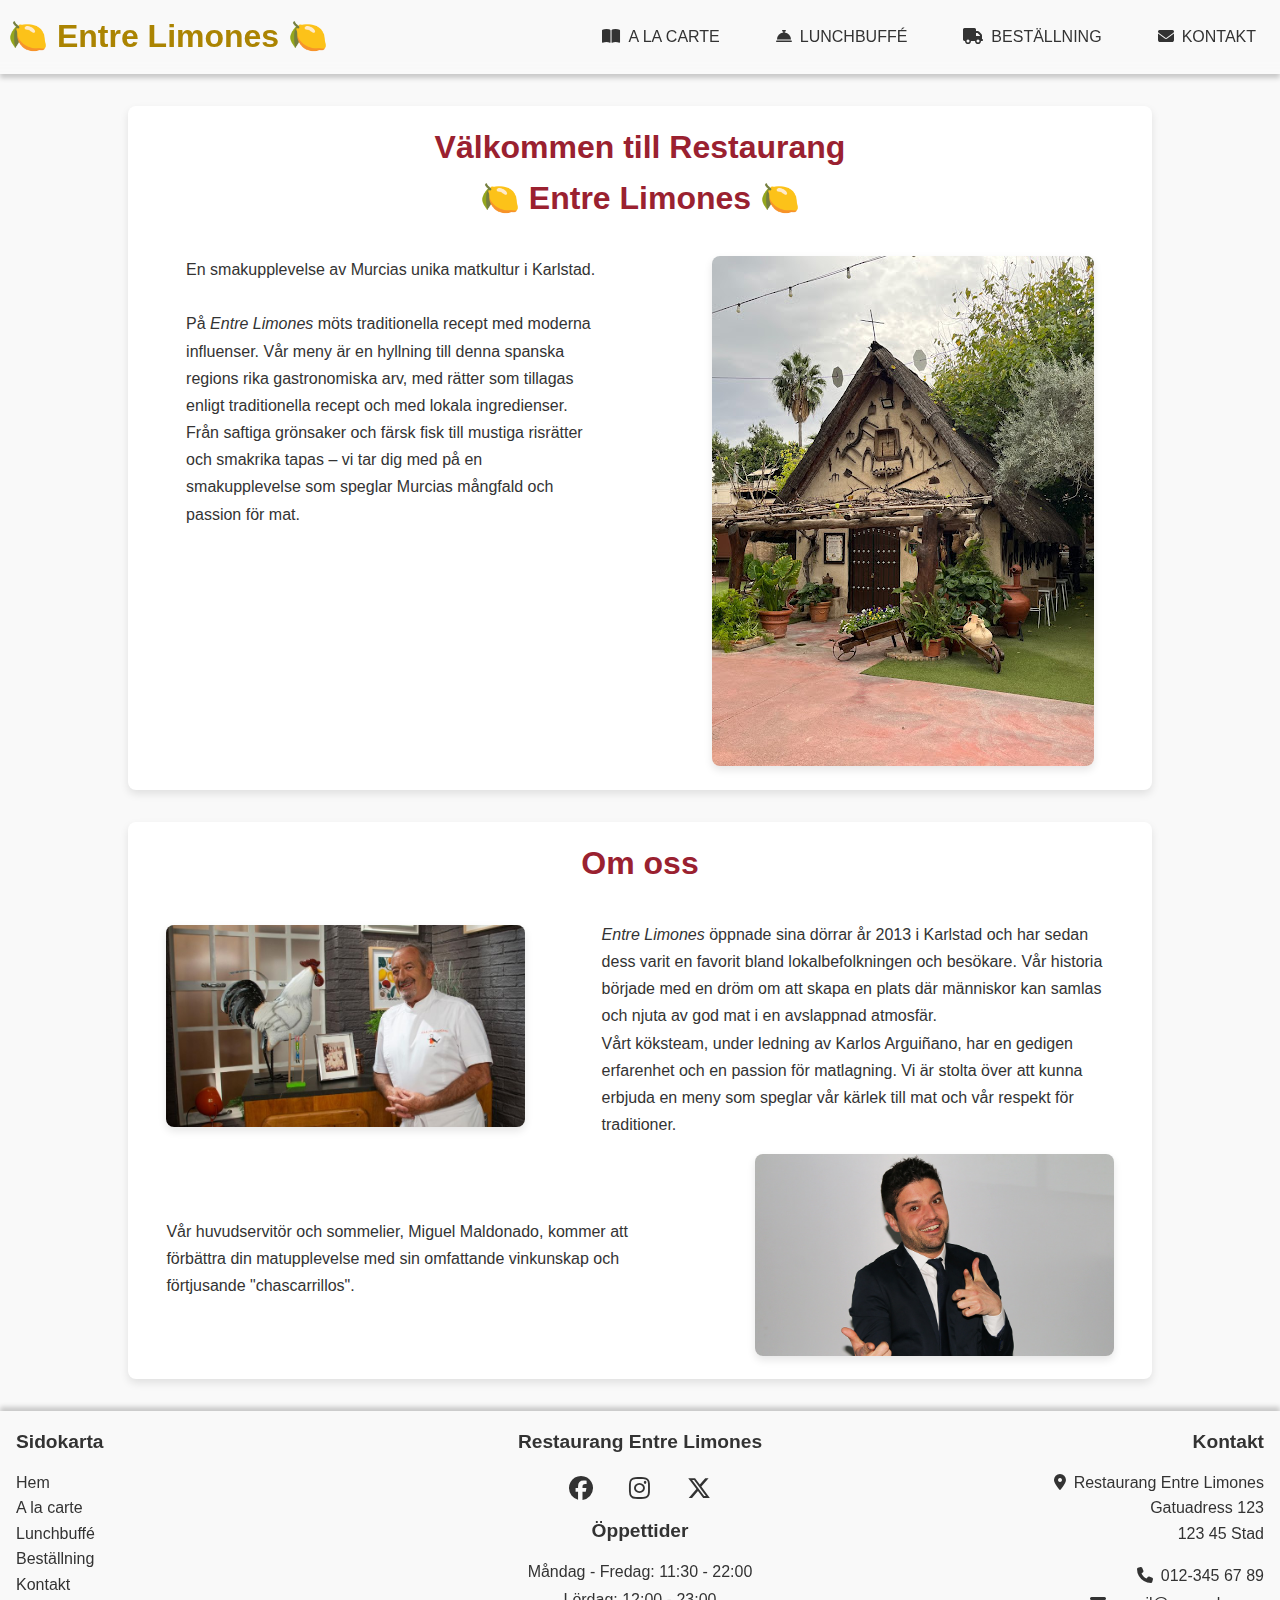
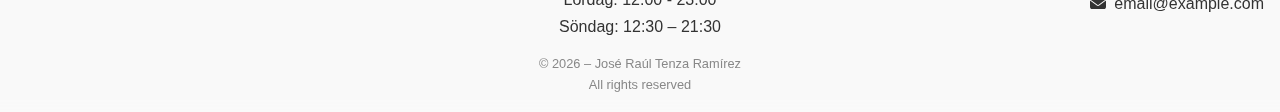
==== commit 44d54fdb: "Improve to responsive navbar" ====
--- a/index.html
+++ b/index.html
@@ -18,51 +18,47 @@
 <body>
 
     <header class="header">
-        <div class="logo-container">
-            <a href="./index.html">
-                <h1>🍋 Entre Limones 🍋</h1> <!-- Place for restaurant's logo -->
-            </a>
-        </div>
-        <nav class="main-nav">
-            <ul class="nav-list">
-                <li class="nav-item">
-                    <a href="./index.html" class="nav-link">
-                        <i class="fas fa-home"></i>Hem
-                    </a>
-                </li>
-                <li class="nav-item dropdown">
-                    <a href="./HTML/menu.html" class="nav-link">
-                        <i class="fas fa-book-open"></i>A la carte 
-                    </a>
-                </li>
-                <li class="nav-item">
-                    <a href="./HTML/lunchbuffe.html" class="nav-link">
-                        <i class="fas fa-concierge-bell"></i>Lunchbuffé
-                    </a>
-                </li>
-                <li class="nav-item">
-                    <a href="./HTML/order.html" class="nav-link">
-                        <i class="fas fa-truck"></i>Beställning
-                    </a>
-                </li>
-                <li class="nav-item">
-                    <a href="./HTML/contact.html" class="nav-link">
-                        <i class="fas fa-envelope"></i>Kontakt
-                    </a>
-                </li>
-            </ul>
+        <nav class="nav">
+            <div class="nav-container">
+                <a href="./index.html" class="nav-brand">
+                    <h1>🍋 Entre Limones 🍋</h1> <!-- Place for restaurant's logo -->
+                </a>
+                <ul class="nav-menu">
+                    <li class="nav-item">
+                        <a href="./HTML/menu.html" class="nav-link">
+                            <i class="fas fa-book-open"></i>A la carte 
+                        </a>
+                    </li>
+                    <li class="nav-item">
+                        <a href="./HTML/lunchbuffe.html" class="nav-link">
+                            <i class="fas fa-concierge-bell"></i>Lunchbuffé
+                        </a>
+                    </li>
+                    <li class="nav-item">
+                        <a href="./HTML/order.html" class="nav-link">
+                            <i class="fas fa-truck"></i>Beställning
+                        </a>
+                    </li>
+                    <li class="nav-item">
+                        <a href="./HTML/contact.html" class="nav-link">
+                            <i class="fas fa-envelope"></i>Kontakt
+                        </a>
+                    </li>
+                </ul>
+                <button class="nav-toggle">
+                    <span class="line"></span>
+                    <span class="line"></span>
+                    <span class="line"></span>
+                </button>
+            </div>
         </nav>
-        <button class="nav-toggle" aria-label="Toggle Navigation" aria-expanded="false">
-            <span class="line"></span>
-            <span class="line"></span>
-            <span class="line"></span>
-        </button>
     </header>
 
     <main>
 
         <section class="presentation">
-            <h2>Välkommen till Restaurang <em>Entre Limones</em></h2>
+            <h2>Välkommen till Restaurang
+                <br>🍋 Entre Limones 🍋</h2>
 
             <div class="flex-container">
                 <div class="presentation-text">
@@ -160,13 +156,7 @@
         <div class="copyright-container">
             <p>&copy; <span id="copyright-year"></span> – José Raúl Tenza Ramírez<br>All rights reserved</p>
         </div>
-        <div class="theme-switch-wrapper">
-            <label class="theme-switch" for="checkbox">
-                <input type="checkbox" id="checkbox" />
-                <div class="slider round"></div>
-            </label>
-        </div>
-        
     </footer>
+    
 </body>
 </html>--- a/styles/navbar-footer-styles.css
+++ b/styles/navbar-footer-styles.css
@@ -1,34 +1,20 @@
 /* –––––––– Navbar –––––––––––––– */
 .header{
-  display: flex;
-  flex-direction: column;
+  width: 100%;
   background-color: transparent;
   backdrop-filter: blur(10px);
-  width: 100%;
-  position: relative;
-}
-
-.header .logo-container{
-  width: 100%;
-  text-align: center;
-  padding: 1em 0;
-}
-
-.logo-container a {
-  text-align: center;
-  text-decoration: none;
-  text-transform: uppercase;
-  color: #ab8402;
-}
-
-.logo-container a:hover {
-  color: #ffc400;
-  transition: color 0.3s ease;
-}
-
-.main-nav {
-  width: 100%;
-  display: flex;
+  box-shadow: 0 4px 5px rgba(0, 0, 0, 0.2);
+  position: sticky;
+  top: 0;
+  z-index: 100;
+}
+
+.nav-container {
+  display: flex;
+  align-items: center;
+  justify-content: space-between;
+  width: 100%;
+  padding: .5em;
 }
 
 .main-nav.active {
@@ -43,25 +29,27 @@
   z-index: 10;
 }
 
-.nav-list {
-  width: 100%;
-  display: grid;
+.nav-brand {
+  color: #ab8402;
+  text-decoration: none;
+}
+
+.nav-brand:hover {
+  cursor: pointer;
+  font-weight: bold;
+  color: #ffc400;
+  transition: color 0.3s ease;
+}
+
+.nav-menu {
   list-style: none;
-  grid-template-columns: repeat(5, 1fr);
-  grid-template-rows: 1fr;
-  border-top: 1px solid #000;
-  border-bottom: 1px solid #000;
-  justify-content: space-between;
+  display: flex;
+  margin: 0;
+  padding: 0;
 }
 
 .nav-item {
-  text-align: center;
-  border-right: 1px solid #000;
-  position: relative;
-}
-
-.nav-item:last-child {
-  border-right: none;
+  margin-left: 1.5em;
 }
 
 .nav-link {
@@ -91,6 +79,17 @@
 
 .nav-toggle {
   display: none; /* Default hidden */
+  background: transparent;
+  border: none;
+  cursor: pointer;
+}
+
+.nav-toggle .line {
+  display: block;
+  width: 100%;
+  height: 3px;
+  background-color: #000;
+  border-radius: 2px;
 }
 
 /* ––––––––– Footer ––––––––––––– */
@@ -103,7 +102,7 @@
   bottom: 0;
   width: 100%;
   z-index: 100;
-  border-top: 1px solid #000;
+  box-shadow: 0 -4px 5px rgba(0, 0, 0, 0.2);
 }
 
 .footer-columns-container {
@@ -214,103 +213,56 @@
   margin-top: 1em;
 }
 
-/* Theme Switch Styles */
-.theme-switch-wrapper {
-  display: flex;
-  align-items: center;
-  justify-content: center;
-  padding: 1em 0;
-}
-
-.theme-switch {
-  display: inline-block;
-  height: 34px;
-  position: relative;
-  width: 60px;
-}
-
-.theme-switch input {
-  display: none;
-}
-
-.slider {
-  background-color: #ccc;
-  bottom: 0;
-  cursor: pointer;
-  left: 0;
-  position: absolute;
-  right: 0;
-  top: 0;
-  transition: .4s;
-}
-
-.slider:before {
-  background-color: white;
-  bottom: 4px;
-  content: "";
-  height: 26px;
-  left: 4px;
-  position: absolute;
-  transition: .4s;
-  width: 26px;
-}
-
-input:checked + .slider {
-  background-color: #2196F3;
-}
-
-input:checked + .slider:before {
-  transform: translateX(26px);
-}
-
-.slider.round {
-  border-radius: 34px;
-}
-
-.slider.round:before {
-  border-radius: 50%;
-}
-
-
 /* –––––––––––– Responsive adjustments ––––––––––––––– */
 
 /* Media query for smaller screens */
 @media (max-width: 768px) {
-  .header {
-    width: 100%;
-  }
-
-  .logo-container {
-    width: 100%;
+  .nav-container {
+    justify-content: center;
+    position: relative;
+  }
+  
+  .nav-brand {
+    text-align: center;
+    width: 100%;
+  }
+  
+  .nav-menu {
+    flex-direction: column;
+    width: 100%;
+    text-align: center;
+    display: none;
+    transform: translateY(-100%);
+    transition: transform 0.3s ease;
+    z-index: 102;
+    position: absolute;
+    top: 100%;
+    background-color: transparent;
+    color: inherit;
+    backdrop-filter: blur(10px);
+  }
+
+  .nav-menu.active {
     display: flex;
-    justify-content: center;
-  }
-
-  .nav-list {
-    display: none; /* Hidden for samll screens */
-    transform: translateY(-100%); /* Initial off-screen position */
-    opacity: 0;
-    transition: transform 0.3s ease, opacity 0.3s ease;
-  }
-
-  .main-nav.active .nav-list {
-    display: flex;
-    flex-direction: column;
-    width: 100%;
-    transform: translateY(0); /* Bring menu into view */
-    opacity: 1; /* Make menu visible */
-    background-color: transparent;
-    backdrop-filter: blur(10px);
+    transform: translateY(0);
   }
 
   .nav-item {
     border-bottom: 1px solid #000;
-  }
-
-  .nav-item:last-child {
-    border-bottom: none;
-  }
-  
+    width: 100%;
+    margin: 0;
+    text-align: center;
+  }
+
+  .nav-item:first-of-type{
+    border-top: 1px solid #000;
+  }
+
+  .navlink {
+    display: block;
+    padding: .9em 0;
+  }
+
   .nav-link.current{
     color: #ab8402;
     text-decoration: underline;
@@ -318,27 +270,22 @@
   }
   
   .nav-toggle {
+    display: block;
+    padding: 10px;
+    position: absolute;
+    top: 0;
+    right: 10px;
+    z-index: 101;
+  }
+
+  .nav-toggle .line {
+    width: 30px;
+    height: 4px;
+    margin: 6px auto;
+  }
+
+  .nav-menu.active {
     display: flex;
-    flex-direction: column;
-    justify-content: space-between;
-    background: transparent;
-    border: none;
-    cursor: pointer;
-    padding: 0;
-    width: 25px;
-    height: 20px;
-    position: fixed;
-    left: 15px;
-    top: 20px;
-    z-index: 11;
-  }
-
-  .nav-toggle .line {
-    width: 100%;
-    height: 3px;
-    background-color: #000;
-    border-radius: 2px;
-    transition: all 0.3s ease;
   }
 
   /* Hamburger to X animation */
@@ -346,6 +293,7 @@
   .nav-toggle.active .line:nth-child(1) {
     transform: rotate(45deg);
     transform-origin: top left;
+    transition: transform 0.3s ease;
   }
 
   .nav-toggle.active .line:nth-child(2) {
@@ -355,6 +303,7 @@
   .nav-toggle.active .line:nth-child(3) {
     transform: rotate(-45deg);
     transform-origin: bottom left;
+    transition: transform 0.3s ease;
   }
 
   /* Footer */
@@ -402,67 +351,15 @@
   header,
   footer {
     color: #e0e0e0;
-}
-}
-/* Theme Switch Styles */
-.theme-switch-wrapper {
-  display: flex;
-  align-items: center;
-  justify-content: center;
-  padding: 1em 0;
-}
-
-.theme-switch {
-  display: inline-block;
-  height: 34px;
-  position: relative;
-  width: 60px;
-}
-
-.theme-switch input {
-  display: none;
-}
-
-.slider {
-  background-color: #ccc;
-  bottom: 0;
-  cursor: pointer;
-  left: 0;
-  position: absolute;
-  right: 0;
-  top: 0;
-  transition: .4s;
-}
-
-.slider:before {
-  background-color: white;
-  bottom: 4px;
-  content: "";
-  height: 26px;
-  left: 4px;
-  position: absolute;
-  transition: .4s;
-  width: 26px;
-}
-
-input:checked + .slider {
-  background-color: #2196F3;
-}
-
-input:checked + .slider:before {
-  transform: translateX(26px);
-}
-
-.slider.round {
-  border-radius: 34px;
-}
-
-.slider.round:before {
-  border-radius: 50%;
+  }
+
+  .nav-toggle .line{
+    background-color: #888;
+  }
 }
 
 
 /* Notes:
 – Animación depegar nav-list en @media query
-- Sticky nav bar not working both in large and small screens 
-– Keep working in light/dark theme selector */+– Keep working in light/dark theme selector
+- In small screen media query make restaurant name to always display  */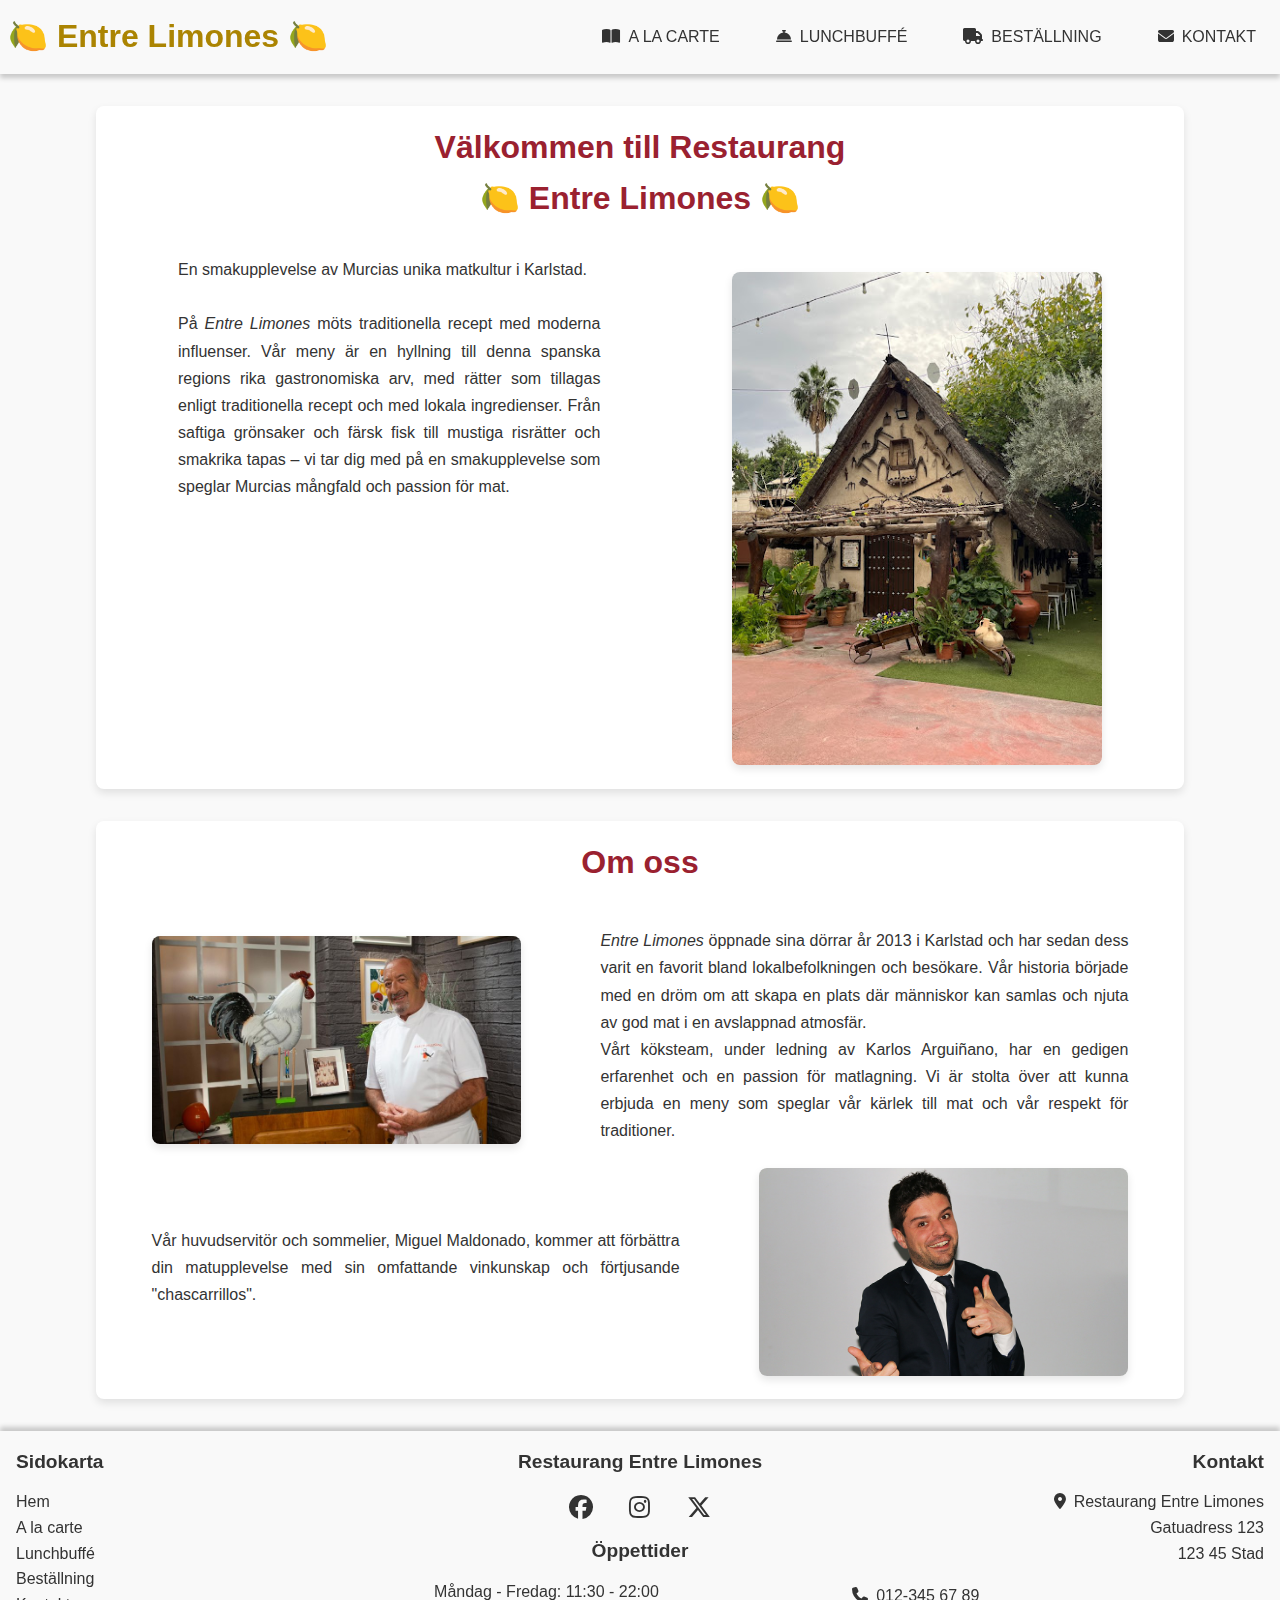
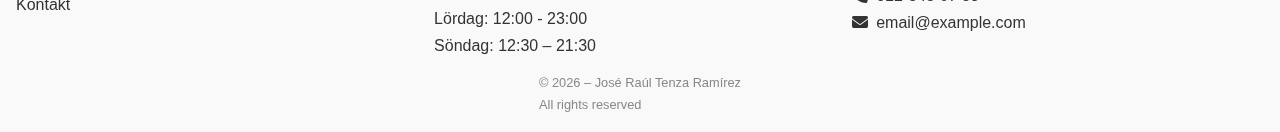
==== commit 2f430c87: "Finish work with styles and device responsive in all sites" ====
--- a/index.html
+++ b/index.html
@@ -70,7 +70,7 @@
                         Från saftiga grönsaker och färsk fisk till mustiga risrätter och smakrika tapas – vi tar dig med på en smakupplevelse som speglar Murcias mångfald och passion för mat.
                     </p>
                 </div>
-                <div class="img-comtainer">
+                <div class="img-container">
                     <img src="./media/Barraca.jpeg" alt="Bild av typisk 'barraca' från Murcia">
                 </div>
             </div>
--- a/styles/index.css
+++ b/styles/index.css
@@ -21,20 +21,20 @@
     flex-direction: column;
 }
 
-/* –––––––––– */
-
 section {
     display: flex;
     flex-direction: column;
     align-items: center;
-    width: 80%;
+    width: 85%;
     max-width: 1200px;
     margin: 2em auto 0 auto;
-    padding-top: 1em;
+    padding: 1em;
     background-color: #fff;
     border-radius: 8px;
     box-shadow: 0 4px 8px rgba(0, 0, 0, 0.1);
 }
+
+/* –––––––––– */
 
 section:last-of-type {
     margin-bottom: 2em;
@@ -50,6 +50,7 @@
 
 p {
     line-height: 1.7;
+    text-align: justify;
 }
 
 em {
@@ -67,11 +68,6 @@
     justify-content: space-around;
     align-items: flex-start;
     width: 100%;
-    padding-bottom: 1em;
-}
-
-.flex-container:last-of-type {
-    padding-bottom: none;
 }
 
 .presentation-text {
@@ -89,6 +85,7 @@
 .img-container {
     width: 35%;
     align-self: center;
+    padding-top: 1em;
 }
 
 img {
@@ -100,6 +97,10 @@
 
 /* Responsiv design */
 @media (max-width: 768px) {
+    section {
+        padding: 1em;
+    }
+
     .section-container {
         width: 90%;
         padding: 1.3em;
@@ -113,11 +114,6 @@
     .about-us-text,
     .img-container {
         width: 100%;
-    }
-
-    .presentation-text,
-    .about-us-text {
-        padding-bottom: 1em;
     }
 }
 
--- a/styles/navbar-footer-styles.css
+++ b/styles/navbar-footer-styles.css
@@ -362,4 +362,4 @@
 /* Notes:
 – Animación depegar nav-list en @media query
 – Keep working in light/dark theme selector
-- In small screen media query make restaurant name to always display  */+/*  */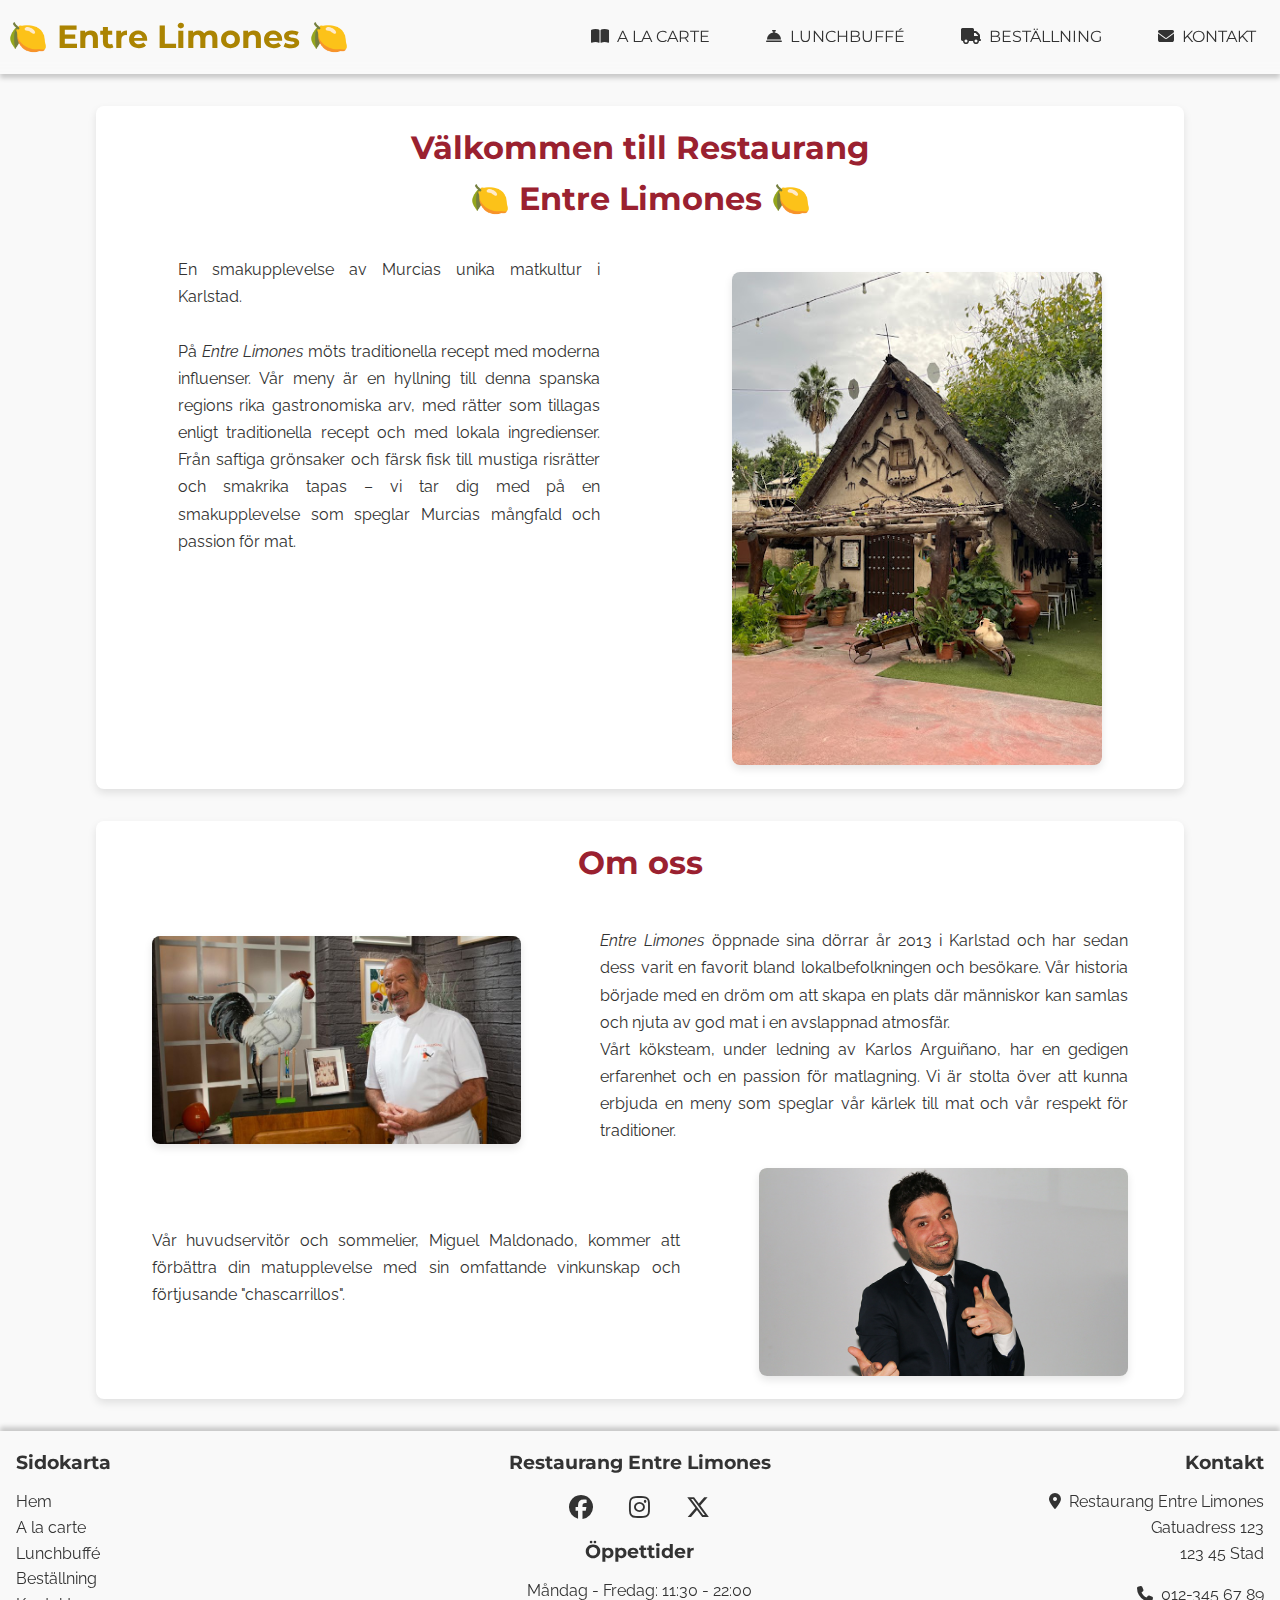
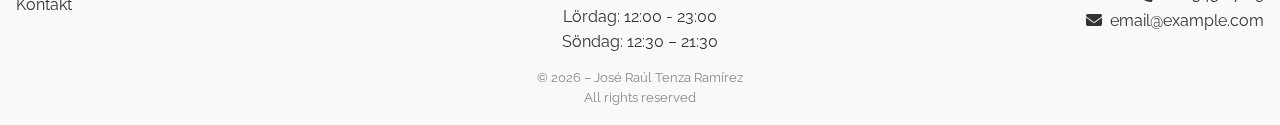
==== commit a3e626f6: "Added fonts and depurate fails in order code" ====
--- a/index.html
+++ b/index.html
@@ -5,11 +5,14 @@
     <meta name="viewport" content="width=device-width, initial-scale=1.0">
 
     <link rel="stylesheet" href="https://cdnjs.cloudflare.com/ajax/libs/font-awesome/6.5.0/css/all.min.css">
+    <link rel="preconnect" href="https://fonts.googleapis.com">
+    <link rel="preconnect" href="https://fonts.gstatic.com" crossorigin>
+    <link href="https://fonts.googleapis.com/css2?family=Montserrat:ital,wght@0,100..900;1,100..900&family=Raleway:ital,wght@0,100..900;1,100..900&display=swap" rel="stylesheet">
 
-    <link rel="stylesheet" href="./styles/index.css">
-    <link rel="stylesheet" href="./styles/navbar-footer-styles.css">
+    <link rel="stylesheet" href="./CSS/index.css">
+    <link rel="stylesheet" href="./CSS/navbar-footer-styles.css">
 
-    <script src="./scripts/navbar-script.js" defer></script>
+    <script src="./JS/navbar-script.js" defer></script>
 
     <title>Restaurang Entre Limones</title>
     
--- a/CSS/index.css
+++ b/CSS/index.css
@@ -0,0 +1,141 @@
+:root {
+    --headers-font: "Montserrat", sans-serif;
+    --text-font: "Raleway", sans-serif;
+}
+
+* {
+    box-sizing: border-box;
+    margin: 0;
+    padding: 0;
+}
+
+body {
+    font-family: var(--text-font);
+    line-height: 1.6;
+    background-color: #f9f9f9;
+    color: #333;
+    width: 100vw;
+    min-height: 100vh;
+
+}
+
+main {
+    width: 100%;
+    display: flex;
+    justify-content: space-around;
+    flex-direction: column;
+}
+
+section {
+    display: flex;
+    flex-direction: column;
+    align-items: center;
+    width: 85%;
+    max-width: 1200px;
+    margin: 2em auto 0 auto;
+    padding: 1em;
+    background-color: #fff;
+    border-radius: 8px;
+    box-shadow: 0 4px 8px rgba(0, 0, 0, 0.1);
+}
+
+/* –––––––––– */
+
+section:last-of-type {
+    margin-bottom: 2em;
+}
+
+h2 {
+    font-family: var(--headers-font);
+    color: #9a2130;
+    padding-bottom: 1em;
+    text-align: center;
+    font-size: 2em;
+    width: 100%;
+}
+
+section p {
+    line-height: 1.7;
+    text-align: justify;
+}
+
+em {
+    font-style: italic;
+}
+
+.presentation.container > p:first-of-type {
+    text-align: center;
+    width: 100%;
+    padding-bottom: 1em;
+}
+
+.flex-container {
+    display: flex;
+    justify-content: space-around;
+    align-items: flex-start;
+    width: 100%;
+}
+
+.presentation-text {
+    width: 40%;
+    text-align: left;
+    align-self: flex-start;
+}
+
+.about-us-text {
+    width: 50%;
+    text-align: left;
+    align-self: center;
+}
+
+.img-container {
+    width: 35%;
+    align-self: center;
+    padding-top: 1em;
+}
+
+img {
+    max-width: 100%;
+    height: auto;
+    border-radius: 8px;
+    box-shadow: 0 4px 8px rgba(0, 0, 0, 0.1);
+}
+
+/* Responsiv design */
+@media (max-width: 768px) {
+    section {
+        padding: 1em;
+    }
+
+    .section-container {
+        width: 90%;
+        padding: 1.3em;
+    }
+
+    .flex-container {
+        flex-direction: column;
+    }
+
+    .presentation-text,
+    .about-us-text,
+    .img-container {
+        width: 100%;
+    }
+}
+
+/* Dark Theme */
+@media (prefers-color-scheme: dark) {
+    body {
+        background-color: #1e1e1e ;
+        color: #e0e0e0; 
+    }
+
+    section {
+        background-color: #121212; /* Darker section background */
+        box-shadow: 0 4px 8px rgba(255, 255, 255, 0.1); /* Light shadow */
+    }
+
+    img {
+        box-shadow: 0 4px 8px rgba(255, 255, 255, 0.1); /* Light shadow for images */
+    }
+}--- a/CSS/navbar-footer-styles.css
+++ b/CSS/navbar-footer-styles.css
@@ -0,0 +1,368 @@
+:root {
+  --headers-font: "Montserrat", sans-serif;
+  --text-font: "Raleway", sans-serif;
+}
+
+/* –––––––– Navbar –––––––––––––– */
+.header{
+  width: 100%;
+  background-color: transparent;
+  backdrop-filter: blur(10px);
+  -webkit-backdrop-filter: blur(10px); 
+  box-shadow: 0 4px 5px rgba(0, 0, 0, 0.2);
+  position: sticky;
+  top: 0;
+  z-index: 100;
+  font-family: var(--headers-font);
+}
+
+.nav-container {
+  display: flex;
+  align-items: center;
+  justify-content: space-between;
+  width: 100%;
+  padding: .5em;
+}
+
+.main-nav.active {
+  display: flex;
+  flex-direction: column;
+  position: absolute;
+  top: 100%;
+  left: 0;
+  width: 100%;
+  background-color: inherit;
+  backdrop-filter:inherit;
+  z-index: 10;
+}
+
+.nav-brand {
+  color: #ab8402;
+  text-decoration: none;
+}
+
+.nav-brand:hover {
+  cursor: pointer;
+  font-weight: bold;
+  color: #ffc400;
+  transition: color 0.3s ease;
+}
+
+.nav-menu {
+  list-style: none;
+  display: flex;
+  margin: 0;
+  padding: 0;
+}
+
+.nav-item {
+  margin-left: 1.5em;
+}
+
+.nav-link {
+  display: block;
+  padding: 1em;
+  text-decoration: none;
+  text-transform: uppercase;
+  color: inherit;
+}
+
+.nav-link i {
+  padding-right: 0.5em;
+}
+
+.nav-link:hover {
+  color: #ffc400;
+  font-weight: bold;
+  cursor: pointer;
+  transition: color 0.3s ease;
+}
+
+.nav-link.current {
+  color: #ab8402;
+  text-decoration: underline;
+  font-weight: bold;
+}
+
+.nav-toggle {
+  display: none; /* Default hidden */
+  background: transparent;
+  border: none;
+  cursor: pointer;
+}
+
+.nav-toggle .line {
+  display: block;
+  width: 100%;
+  height: 3px;
+  background-color: #000;
+  border-radius: 2px;
+}
+
+/* ––––––––– Footer ––––––––––––– */
+
+footer {
+  font-family: var(--text-font);
+  color: #333;
+  background-color: transparent;
+  backdrop-filter: blur(10px);
+  padding: 1em;
+  bottom: 0;
+  width: 100%;
+  z-index: 100;
+  box-shadow: 0 -4px 5px rgba(0, 0, 0, 0.2);
+}
+
+.footer-columns-container {
+  width: 100%;
+  display: flex;
+  justify-content: space-between;
+}
+
+.footer-column-1,
+.footer-column-2,
+.footer-column-3 {
+  width: 33%;
+}
+
+footer h4 {
+  font-family: var(--headers-font);
+  padding-bottom: 0.6em;
+  font-size: 1.2em;
+  margin-top: 0;
+}
+
+.footer-column-1 {
+  text-align: left;
+}
+
+.footer-sitemap {
+  list-style: none;
+  padding: 0;
+}
+
+.footer-sitemap a {
+  color: inherit;
+  text-decoration: none;
+}
+
+.footer-sitemap a:hover {
+  cursor: pointer;
+  color: #ffc400;
+  transition: color 0.3s ease;
+}
+
+.footer-column-2 {
+  text-align: center;
+}
+
+.footer-social {
+  display: flex;
+  flex-direction: column;
+  align-items: center;
+  margin-bottom: .5em;
+  width: 100%;
+}
+
+.footer-social a {
+  color: inherit;
+  text-decoration: none;
+}
+
+.footer-social a:hover {
+  cursor: pointer;
+  color: #ffc400;
+  transition: color 0.3s ease;
+}
+
+.social-icons a {
+  display: inline-block;
+  margin: 0 1rem;
+  font-size: 1.5em;
+  color: inherit;
+}
+
+.social-icons a:hover {
+  cursor: pointer;
+  color: #ffc400;
+  transition: color 0.3s ease;
+}
+
+.footer-column-3 {
+  text-align: right;
+}
+
+.footer-column-3 address {
+  font-style: normal;
+  margin-bottom: 1em;
+}
+.footer-column-3 i {
+  margin-right: 0.5rem;
+}
+
+.footer-column-3 a {
+  color: inherit;
+  text-decoration: none;
+}
+
+.footer-column-3 a:hover {
+  cursor: pointer;
+  color: #ffc400;
+  transition: color 0.3s ease;
+}
+
+.copyright-container {
+  display: flex;
+  flex-direction: column;
+  align-items: center;
+  font-size: 0.8em;
+  color: #888;
+  text-align: center;
+  width: 100%; 
+  margin-top: 1em;
+}
+
+/* –––––––––––– Responsive adjustments ––––––––––––––– */
+
+/* Media query for smaller screens */
+@media (max-width: 768px) {
+  .nav-container {
+    justify-content: center;
+    position: relative;
+  }
+  
+  .nav-brand {
+    text-align: center;
+    width: 100%;
+  }
+  
+  .nav-menu {
+    flex-direction: column;
+    width: 100%;
+    text-align: center;
+    display: none;
+    transform: translateY(-100%);
+    transition: transform 0.3s ease;
+    z-index: 102;
+    position: absolute;
+    top: 100%;
+    background-color: transparent;
+    color: inherit;
+    backdrop-filter: blur(10px);
+  }
+
+  .nav-menu.active {
+    display: flex;
+    transform: translateY(0);
+  }
+
+  .nav-item {
+    border-bottom: 1px solid #000;
+    width: 100%;
+    margin: 0;
+    text-align: center;
+  }
+
+  .nav-item:first-of-type{
+    border-top: 1px solid #000;
+  }
+
+  .navlink {
+    display: block;
+    padding: .9em 0;
+  }
+
+  .nav-link.current{
+    color: #ab8402;
+    text-decoration: underline;
+    font-weight: bold;
+  }
+  
+  .nav-toggle {
+    display: block;
+    padding: 10px;
+    position: absolute;
+    top: 0;
+    right: 10px;
+    z-index: 101;
+  }
+
+  .nav-toggle .line {
+    width: 30px;
+    height: 4px;
+    margin: 6px auto;
+  }
+
+  .nav-menu.active {
+    display: flex;
+  }
+
+  /* Hamburger to X animation */
+
+  .nav-toggle.active .line:nth-child(1) {
+    transform: rotate(45deg);
+    transform-origin: top left;
+    transition: transform 0.3s ease;
+  }
+
+  .nav-toggle.active .line:nth-child(2) {
+    width: 0;
+  }
+
+  .nav-toggle.active .line:nth-child(3) {
+    transform: rotate(-45deg);
+    transform-origin: bottom left;
+    transition: transform 0.3s ease;
+  }
+
+  /* Footer */
+
+  .footer-columns-container {
+    flex-direction: column;
+    width: 100%;
+}
+
+.footer-column-1,
+.footer-column-2,
+.footer-column-3 {
+    width: 100%;
+    text-align: center;
+}
+
+.footer-column-3 address {
+    text-align: center;
+}
+
+.footer-social {
+    order: 1;
+}
+
+.footer-oppening-hours {
+    order: 2;
+    margin-bottom: 1em;
+}
+
+.footer-column-3 {
+    order: 3;
+}
+
+.copyright-container {
+    order: 4;
+}
+
+.footer-column-1 {
+    display: none; /* Hide sitemap on mobiles */
+}
+}
+
+/* Dark Theme */
+@media (prefers-color-scheme: dark) {
+  header,
+  footer {
+    color: #e0e0e0;
+  }
+
+  .nav-toggle .line{
+    background-color: #888;
+  }
+}